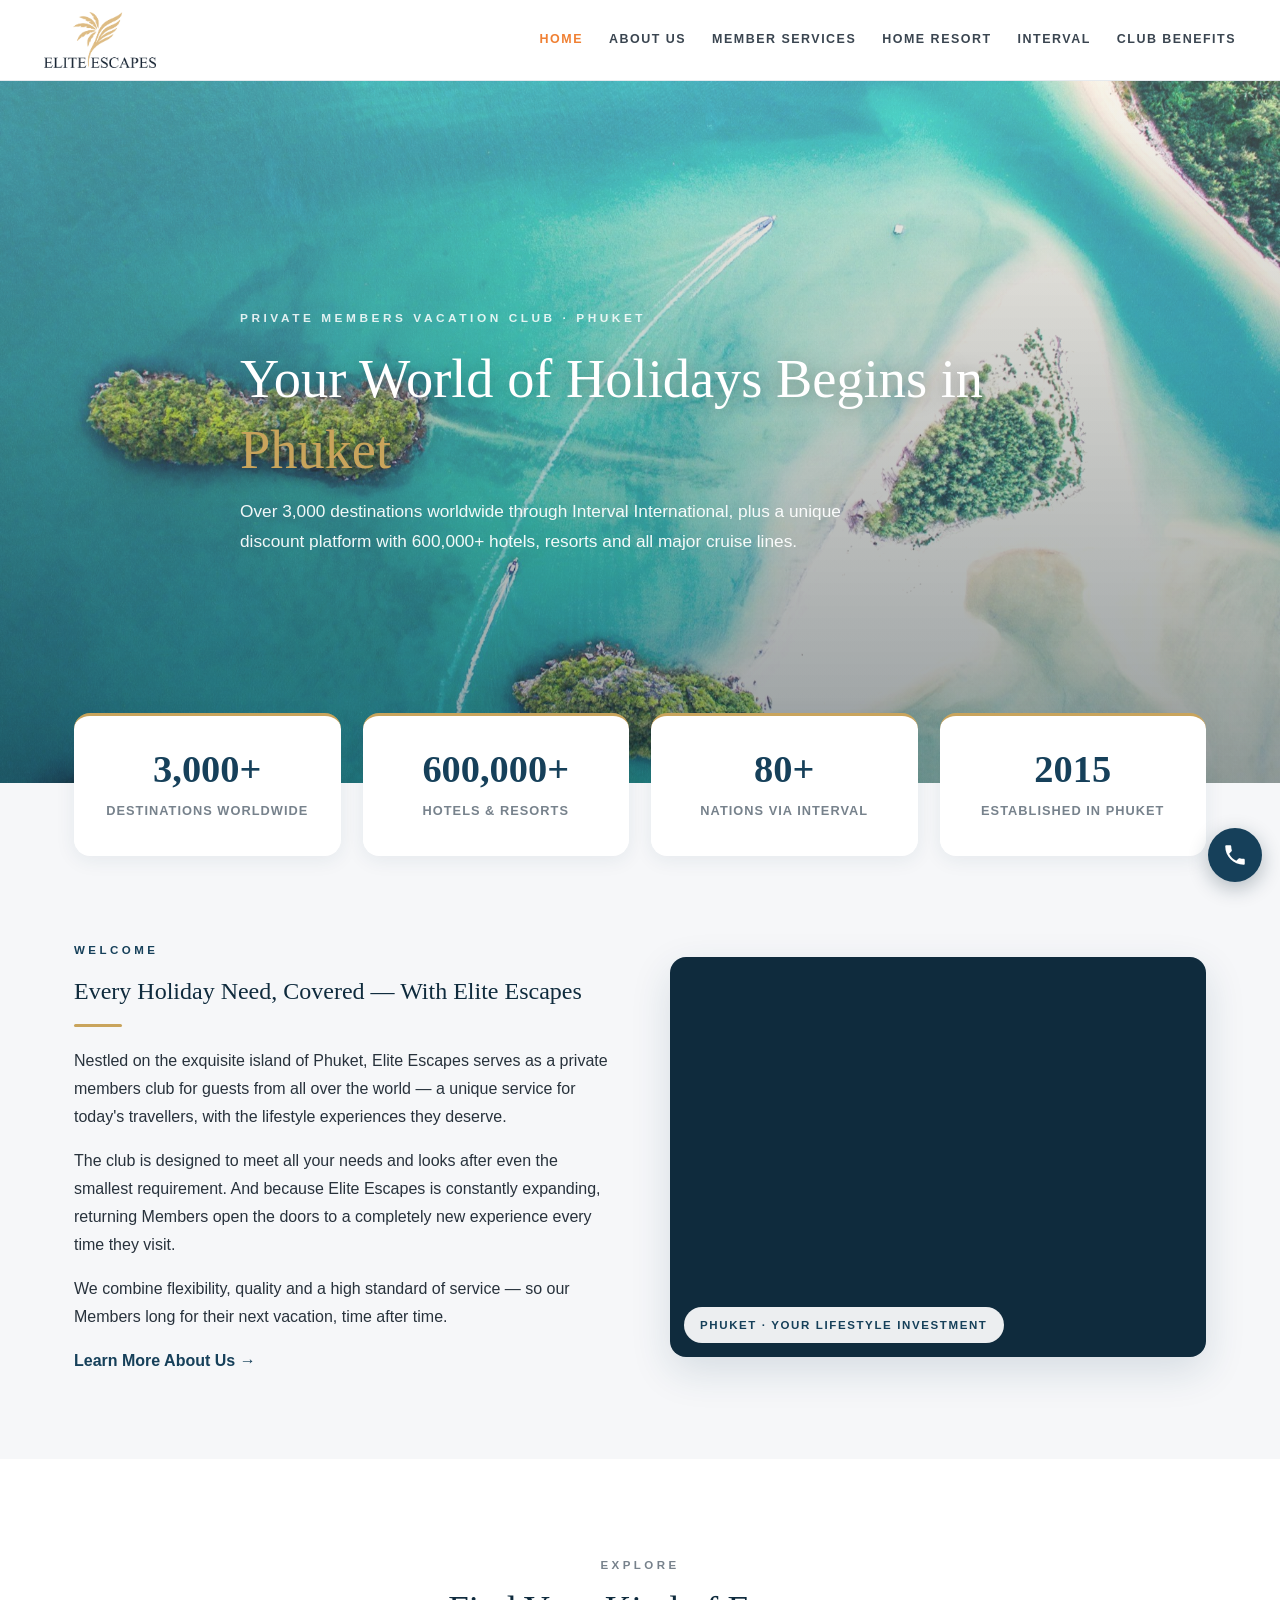
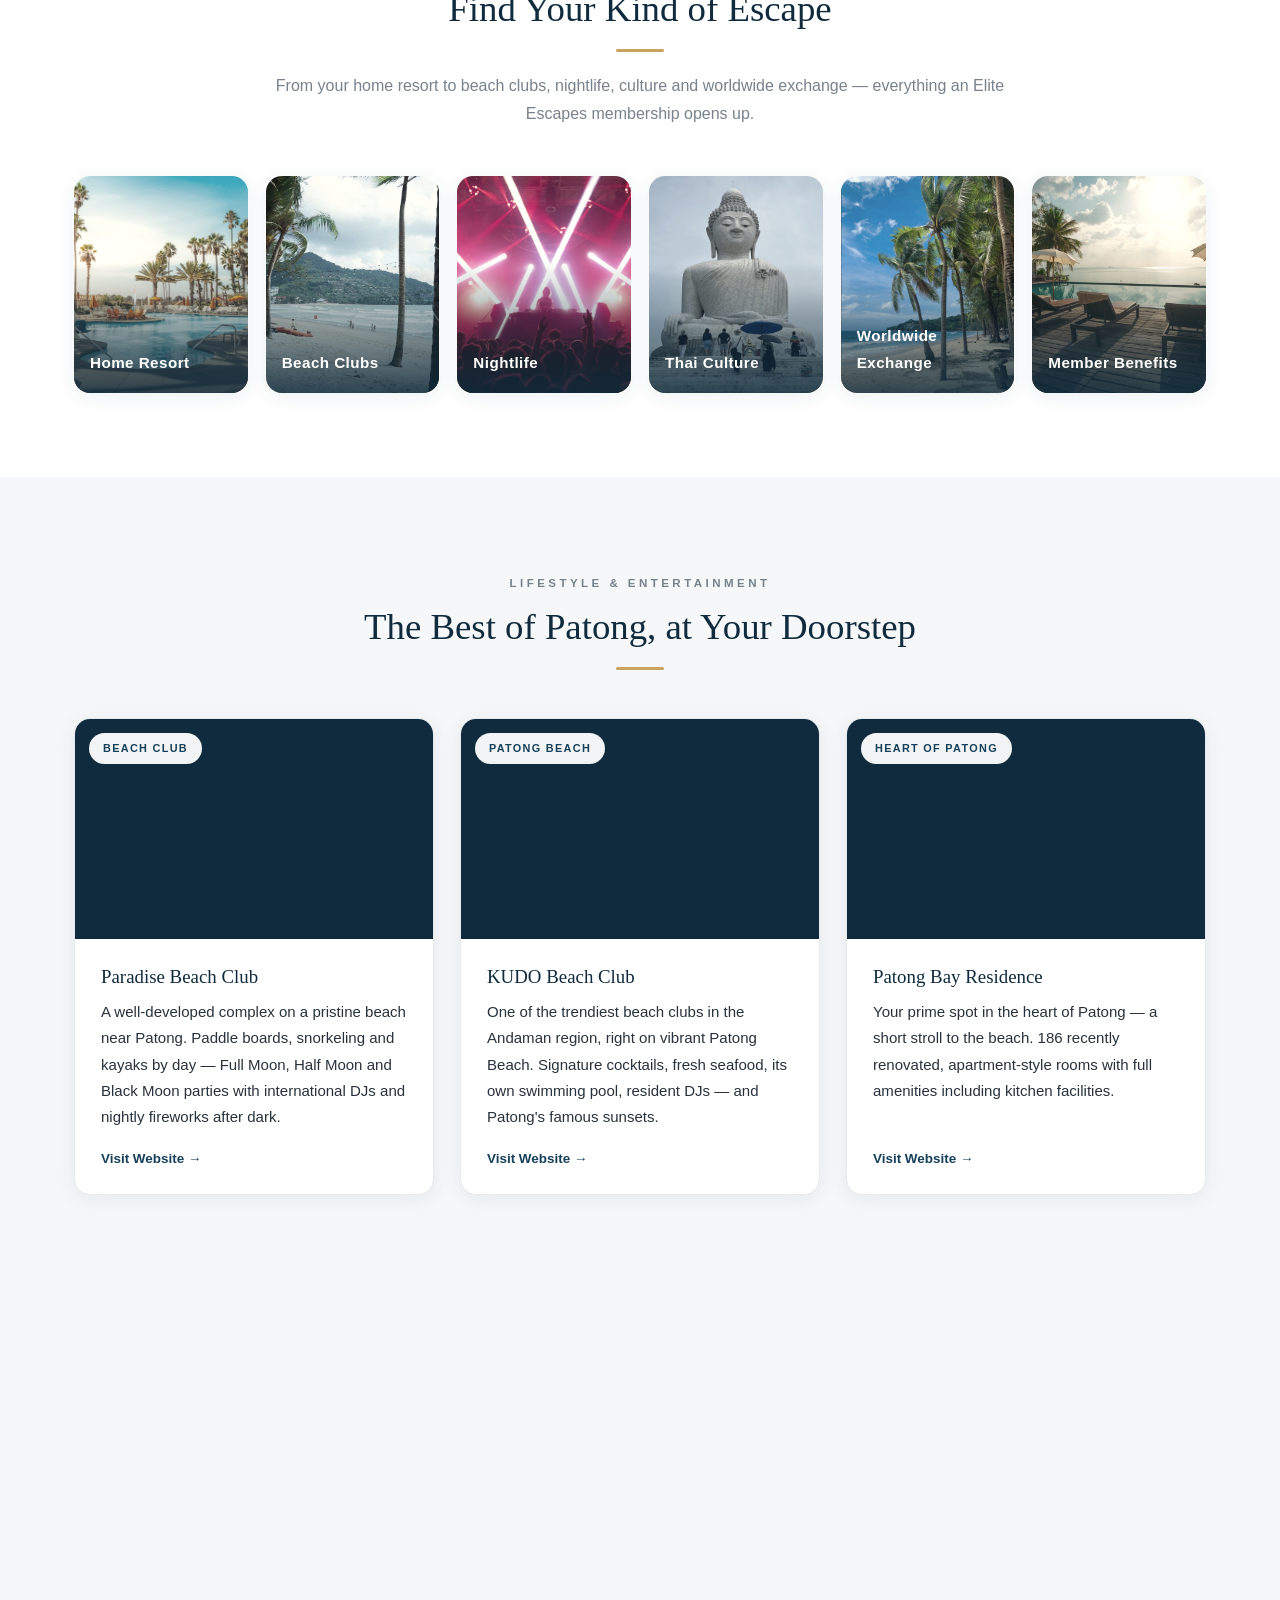
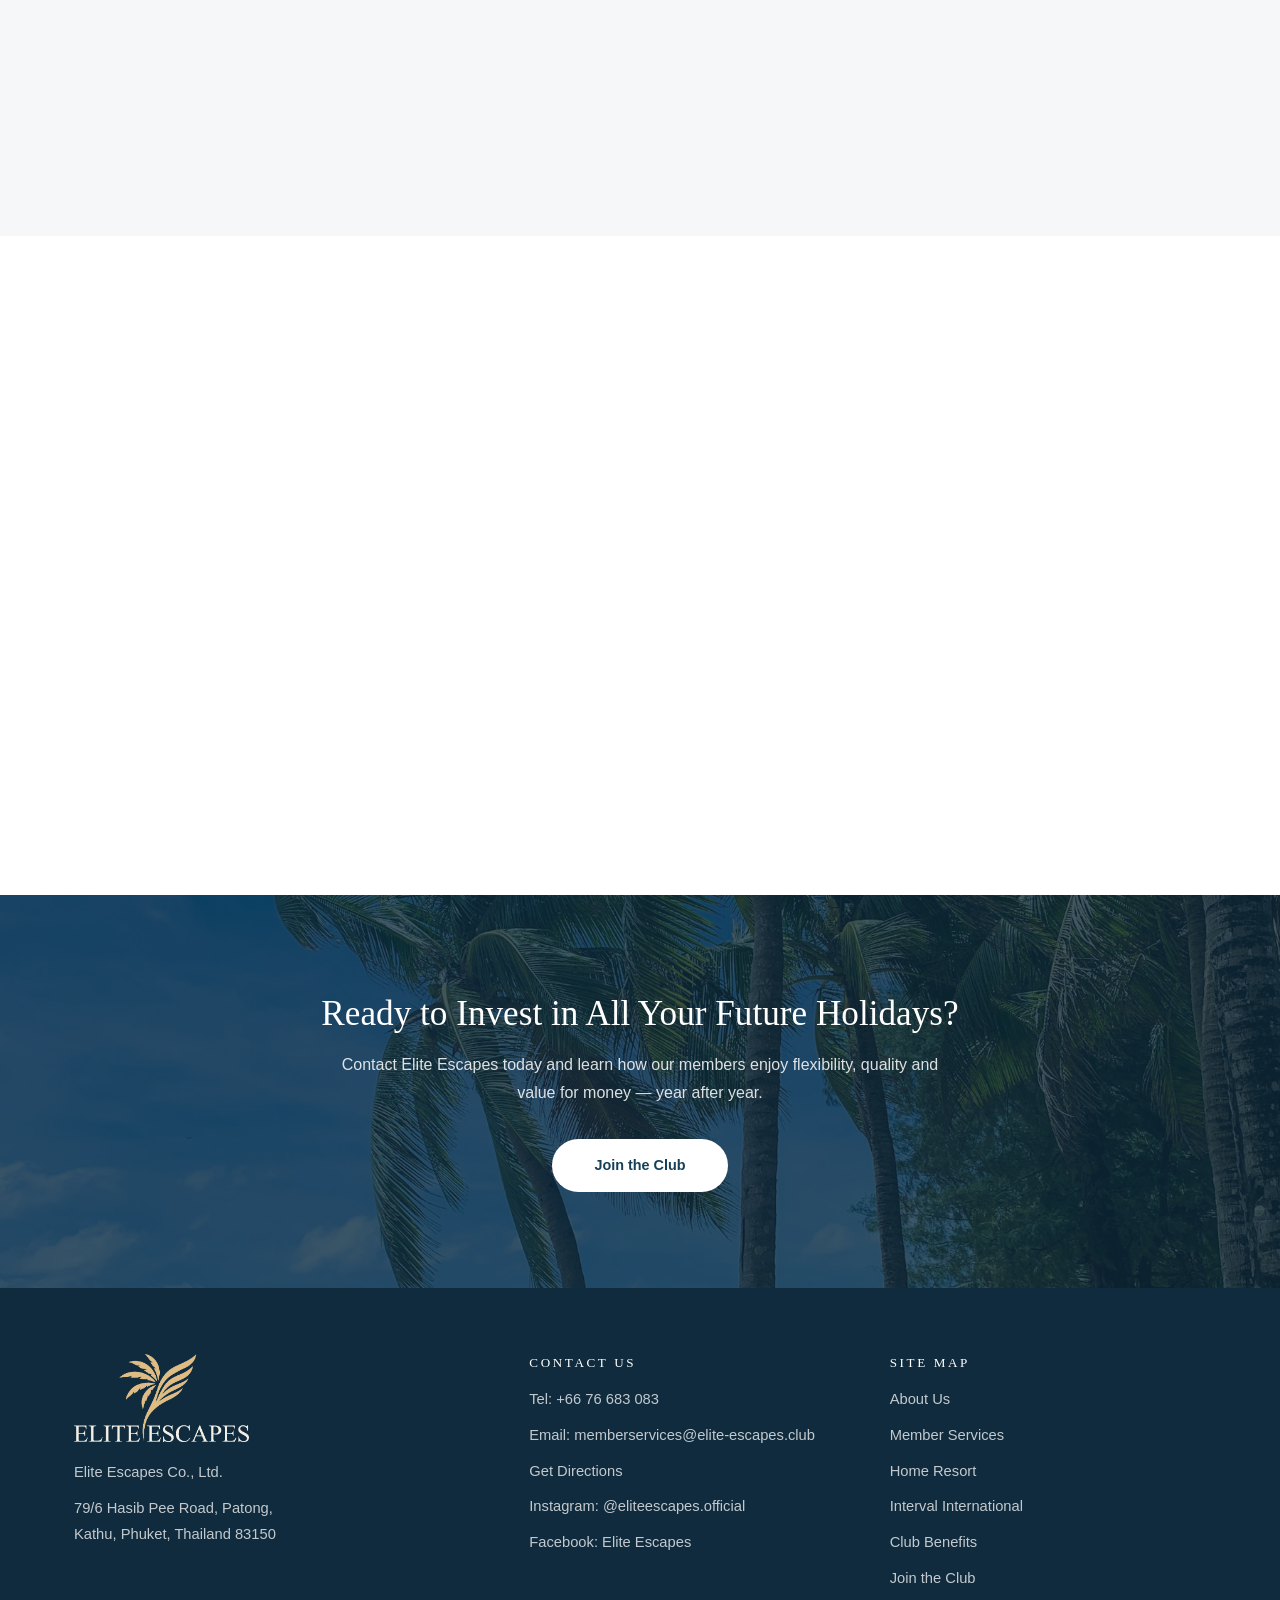
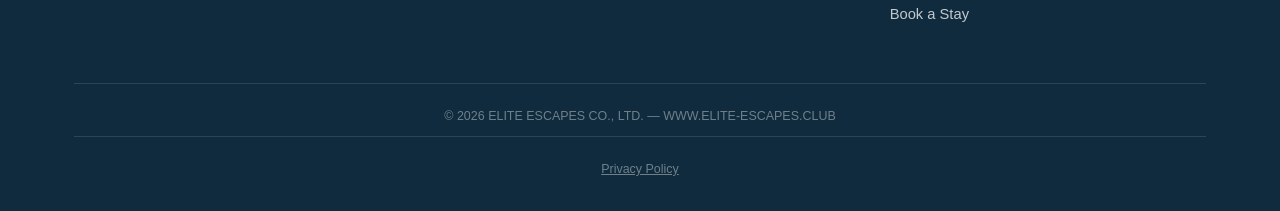
==== index.html @ f97de270 "Fix Get Directions map coordinate (was pointing to wrong location) Update the Google Maps link in ev" ====
<!DOCTYPE html>
<html lang="en">
<head>
<meta charset="UTF-8"><meta name="viewport" content="width=device-width,initial-scale=1.0">
<meta http-equiv="Content-Security-Policy" content="default-src 'self'; script-src 'self' 'unsafe-inline'; style-src 'self' 'unsafe-inline' https://fonts.googleapis.com; font-src 'self' https://fonts.gstatic.com; img-src 'self' data:; connect-src 'self' https://formspree.io; form-action 'self' https://formspree.io; base-uri 'self'; object-src 'none'">
<title>Elite Escapes — Private Members Vacation Club, Phuket</title>
<meta name="description" content="Elite Escapes is a private members vacation club in Phuket with access to 3,000+ resorts worldwide through Interval International.">
<!-- Open Graph / social share -->
<meta property="og:type" content="website">
<meta property="og:site_name" content="Elite Escapes">
<meta property="og:url" content="https://pete22b.github.io/elite-escapes/">
<meta property="og:title" content="Elite Escapes — Private Members Vacation Club, Phuket">
<meta property="og:description" content="Over 3,000 destinations worldwide through Interval International, plus 600,000+ hotels, resorts and all major cruise lines.">
<meta property="og:image" content="https://pete22b.github.io/elite-escapes/img/unsplash-1483683804023.jpg">
<meta name="twitter:card" content="summary_large_image">
<meta name="twitter:title" content="Elite Escapes — Private Members Vacation Club, Phuket">
<meta name="twitter:description" content="Over 3,000 destinations worldwide through Interval International, plus 600,000+ hotels, resorts and all major cruise lines.">
<meta name="twitter:image" content="https://pete22b.github.io/elite-escapes/img/unsplash-1483683804023.jpg">
<link rel="preconnect" href="https://fonts.googleapis.com"><link rel="preconnect" href="https://fonts.gstatic.com" crossorigin>
<link href="https://fonts.googleapis.com/css2?family=Marcellus&family=Nunito+Sans:wght@300;400;600;700&display=swap" rel="stylesheet">
<link rel="apple-touch-icon" href="img/logo-palm.png">
<link rel="icon" href="img/logo-palm.png" type="image/png">
<link rel="stylesheet" href="style.css?v=11">
</head>
<body>

<nav>
  <div class="nav-inner">
    <a class="logo" href="index.html"><img src="img/logo-full.png" alt="Elite Escapes"></a>
    <button class="nav-toggle" aria-label="Menu" onclick="document.querySelector('.nav-links').classList.toggle('open')">☰</button>
    <ul class="nav-links">
      <li><a href="index.html" class="active">Home</a></li>
      <li><a href="about.html">About Us</a></li>
      <li><a href="member-services.html">Member Services</a></li>
      <li><a href="home-resort.html">Home Resort</a></li>
      <li><a href="interval.html">Interval</a></li>
      <li><a href="benefits.html">Club Benefits</a></li>
    </ul>
  </div>
</nav>

<div class="hero">
  <div class="bg kb" id="hero-bg" style="background-image:url('img/unsplash-1483683804023.jpg')"></div>
  <div class="container">
    <p class="eyebrow">Private Members Vacation Club · Phuket</p>
    <h1 id="hero-title">Your World of Holidays Begins in <span style="color:var(--accent)">Phuket</span></h1>
    <p class="lead" id="hero-subtitle">Over 3,000 destinations worldwide through Interval International, plus a unique discount platform with 600,000+ hotels, resorts and all major cruise lines.</p>
  </div>
</div>

<div class="stats">
  <div><strong>3,000+</strong><span>Destinations Worldwide</span></div>
  <div><strong>600,000+</strong><span>Hotels &amp; Resorts</span></div>
  <div><strong>80+</strong><span>Nations via Interval</span></div>
  <div><strong>2015</strong><span>Established in Phuket</span></div>
</div>

<section>
  <div class="container two-col">
    <div class="prose reveal">
      <p class="eyebrow">Welcome</p>
      <h2 style="margin-bottom:0">Every Holiday Need, Covered — With Elite Escapes</h2>
      <div class="rule"></div>
      <p>Nestled on the exquisite island of Phuket, Elite Escapes serves as a private members club for guests from all over the world — a unique service for today's travellers, with the lifestyle experiences they deserve.</p>
      <p>The club is designed to meet all your needs and looks after even the smallest requirement. And because Elite Escapes is constantly expanding, returning Members open the doors to a completely new experience every time they visit.</p>
      <p>We combine flexibility, quality and a high standard of service — so our Members long for their next vacation, time after time.</p>
      <a class="more" href="about.html" style="color:var(--brand);font-weight:700">Learn More About Us →</a>
    </div>
    <div class="photo slides reveal">
      <div class="slide" style="background-image:url('img/unsplash-1551418843.jpg')"></div><div class="slide" style="background-image:url('img/unsplash-1575896225742.jpg')"></div><div class="slide" style="background-image:url('img/unsplash-1494774157365.jpg')"></div>
      <span class="cap">Phuket · Your Lifestyle Investment</span>
    </div>
  </div>
</section>

<section class="alt">
  <div class="container">
    <div class="section-head center reveal">
      <p class="eyebrow">Explore</p>
      <h2>Find Your Kind of Escape</h2>
      <div class="rule center"></div>
      <p>From your home resort to beach clubs, nightlife, culture and worldwide exchange — everything an Elite Escapes membership opens up.</p>
    </div>
    <div class="tiles">
      <a class="tile reveal" href="home-resort.html"><div class="bg" style="background-image:url('img/unsplash-1623718649591.jpg')"></div><span>Home Resort</span></a>
      <a class="tile reveal" href="index.html#lifestyle"><div class="bg" style="background-image:url('img/unsplash-1693494813069.jpg')"></div><span>Beach Clubs</span></a>
      <a class="tile reveal" href="index.html#lifestyle"><div class="bg" style="background-image:url('img/unsplash-1574155376612.jpg')"></div><span>Nightlife</span></a>
      <a class="tile reveal" href="index.html#lifestyle"><div class="bg" style="background-image:url('img/unsplash-1719376341355.jpg')"></div><span>Thai Culture</span></a>
      <a class="tile reveal" href="interval.html"><div class="bg" style="background-image:url('img/unsplash-1666088540676.jpg')"></div><span>Worldwide Exchange</span></a>
      <a class="tile reveal" href="benefits.html"><div class="bg" style="background-image:url('img/unsplash-1582719508461.jpg')"></div><span>Member Benefits</span></a>
    </div>
  </div>
</section>

<section id="lifestyle">
  <div class="container">
    <div class="section-head center reveal">
      <p class="eyebrow">Lifestyle &amp; Entertainment</p>
      <h2>The Best of Patong, at Your Doorstep</h2>
      <div class="rule center"></div>
    </div>
    <div class="grid">
      <div class="card reveal">
        <div class="card-photo slides"><div class="slide" style="background-image:url('img/paradise-overview-2.jpg')"></div><div class="slide" style="background-image:url('img/paradise-2.jpg')"></div><div class="slide" style="background-image:url('img/paradise-kayak1.jpg')"></div><span class="tag">Beach Club</span></div>
        <div class="card-body">
          <h3>Paradise Beach Club</h3>
          <p>A well-developed complex on a pristine beach near Patong. Paddle boards, snorkeling and kayaks by day — Full Moon, Half Moon and Black Moon parties with international DJs and nightly fireworks after dark.</p>
          <a class="more" href="https://theparadisebeachphuket.com/" target="_blank" rel="noopener">Visit Website →</a>
        </div>
      </div>
      <div class="card reveal">
        <div class="card-photo slides"><div class="slide" style="background-image:url('img/kudo-so-bc.jpg')"></div><div class="slide" style="background-image:url('img/kudo-main-lbs.jpg')"></div><div class="slide" style="background-image:url('img/kudo-main-picture-lbs.jpg')"></div><span class="tag">Patong Beach</span></div>
        <div class="card-body">
          <h3>KUDO Beach Club</h3>
          <p>One of the trendiest beach clubs in the Andaman region, right on vibrant Patong Beach. Signature cocktails, fresh seafood, its own swimming pool, resident DJs — and Patong's famous sunsets.</p>
          <a class="more" href="https://kudohotel.com/" target="_blank" rel="noopener">Visit Website →</a>
        </div>
      </div>
      <div class="card reveal">
        <div class="card-photo slides"><div class="slide" style="background-image:url('img/pbr-1.jpg')"></div><div class="slide" style="background-image:url('img/pbr-2.jpg')"></div><div class="slide" style="background-image:url('img/pbr-3.jpg')"></div><span class="tag">Heart of Patong</span></div>
        <div class="card-body">
          <h3>Patong Bay Residence</h3>
          <p>Your prime spot in the heart of Patong — a short stroll to the beach. 186 recently renovated, apartment-style rooms with full amenities including kitchen facilities.</p>
          <a class="more" href="https://patongbayresidence.com/" target="_blank" rel="noopener">Visit Website →</a>
        </div>
      </div>
      <div class="card reveal">
        <div class="card-photo slides"><div class="slide" style="background-image:url('img/illuzion-1.jpg')"></div><div class="slide" style="background-image:url('img/unsplash-1574155376612.jpg')"></div><div class="slide" style="background-image:url('img/unsplash-1545128485.jpg')"></div><span class="tag">Nightlife</span></div>
        <div class="card-body">
          <h3>Illuzion Phuket Club</h3>
          <p>A colossal 3-room structure holding 5,000+ people plus 300 VIP tables. 10 resident DJs with dancers and aerialist performers — the top entertainment nightclub in Thailand.</p>
          <a class="more" href="https://www.illuzionphuket.com/" target="_blank" rel="noopener">Visit Website →</a>
        </div>
      </div>
      <div class="card reveal">
        <div class="card-photo slides"><div class="slide" style="background-image:url('img/unsplash-1578736641330.jpg')"></div><div class="slide" style="background-image:url('img/unsplash-1470225620780.jpg')"></div><div class="slide" style="background-image:url('img/unsplash-1607712617949.jpg')"></div><span class="tag">Nightlife</span></div>
        <div class="card-body">
          <h3>Hollywood Phuket</h3>
          <p>A luxury nightclub combining live performance acts with in-demand DJs, international VIP hostesses and dancers. Seven days of pure fun, all shining under the stars.</p>
          <a class="more" href="https://www.hollywoodphuket.com/" target="_blank" rel="noopener">Visit Website →</a>
        </div>
      </div>
      <div class="card reveal">
        <div class="card-photo slides slides5"><div class="slide" style="background-image:url('img/unsplash-1719376341355.jpg')"></div><div class="slide" style="background-image:url('img/unsplash-1544015403.jpg')"></div><div class="slide" style="background-image:url('img/unsplash-1572867865682.jpg')"></div><div class="slide" style="background-image:url('img/unsplash-1628538060442.jpg')"></div><div class="slide" style="background-image:url('img/unsplash-1614130020598.jpg')"></div><span class="tag">Culture</span></div>
        <div class="card-body">
          <h3>Thai Culture &amp; Heritage</h3>
          <p>From Wat Chalong and the Big Buddha to ethical elephant moments at Hill Tribe Elephant, the charm of the Old Town Festival, the colours of Phuket Pride, and the famous Vegetarian Festival — Phuket's living culture, with our concierge's local Do's &amp; Don'ts to guide you.</p>
          <a class="more" href="https://www.facebook.com/hilltribeelephant/" target="_blank" rel="noopener">Hill Tribe Elephant Sanctuary →</a>
        </div>
      </div>
    </div>
  </div>
</section>

<section class="alt">
  <div class="container">
    <div class="section-head center reveal">
      <p class="eyebrow">Member Voices</p>
      <h2>What Our Members Say</h2>
      <div class="rule center"></div>
    </div>
    <div class="quotes">
      <div class="quote reveal">
        <p>Booking through Member Services is effortless — the team anticipated everything before we even asked. Patong Bay Hill truly feels like our home away from home.</p>
        <div class="who"><div class="avatar">JM</div><div><strong>James M.</strong><span>Member since 2017 · United Kingdom</span></div></div>
      </div>
      <div class="quote reveal">
        <p>We've exchanged through Interval to Spain and Japan, and used the discount platform for cruises. The flexibility is exactly why we joined — real value, year after year.</p>
        <div class="who"><div class="avatar">AS</div><div><strong>Anna &amp; Stefan</strong><span>Members since 2019 · Germany</span></div></div>
      </div>
      <div class="quote reveal">
        <p>The referral program is genuinely generous — our friends loved their complimentary stay and joined the club. The concierge discounts around Phuket are a great bonus.</p>
        <div class="who"><div class="avatar">PK</div><div><strong>Preeda K.</strong><span>Member since 2016 · Thailand</span></div></div>
      </div>
    </div>
  </div>
</section>

<div class="band" style="background-image:url('img/unsplash-1666088540676.jpg')">
  <h2>Ready to Invest in All Your Future Holidays?</h2>
  <p>Contact Elite Escapes today and learn how our members enjoy flexibility, quality and value for money — year after year.</p>
  <a href="join.html">Join the Club</a>
</div>

<footer id="contact">
  <div class="container">
    <div class="footer-grid">
      <div>
        <img src="img/logo-light.png" alt="Elite Escapes" class="footer-logo">
        <ul>
          <li>Elite Escapes Co., Ltd.</li>
          <li>79/6 Hasib Pee Road, Patong,<br>Kathu, Phuket, Thailand 83150</li>
        </ul>
      </div>
      <div>
        <h3>Contact Us</h3>
        <ul>
          <li>Tel: <a id="c-phone" href="tel:+6676683083">+66 76 683 083</a></li>
          <li>Email: <a id="c-email" href="mailto:memberservices@elite-escapes.club">memberservices@elite-escapes.club</a></li>
          <li><a href="https://www.google.com/maps?q=7.877686,98.298915" target="_blank" rel="noopener">Get Directions</a></li>
          <li>Instagram: <a href="https://www.instagram.com/eliteescapes.official" target="_blank" rel="noopener">@eliteescapes.official</a></li>
          <li>Facebook: <a href="https://www.facebook.com/profile.php?id=61590205692495" target="_blank" rel="noopener">Elite Escapes</a></li>
        </ul>
      </div>
      <div>
        <h3>Site Map</h3>
        <ul>
          <li><a href="about.html">About Us</a></li>
          <li><a href="member-services.html">Member Services</a></li>
          <li><a href="home-resort.html">Home Resort</a></li>
          <li><a href="interval.html">Interval International</a></li>
          <li><a href="benefits.html">Club Benefits</a></li>
          <li><a href="join.html">Join the Club</a></li>
          <li><a href="booking.html">Book a Stay</a></li>
        </ul>
      </div>
    </div>
    <p class="copyright">© 2026 ELITE ESCAPES CO., LTD. — WWW.ELITE-ESCAPES.CLUB</p>
    <p class="copyright" style="margin-top:8px"><a href="privacy.html" style="color:inherit;text-decoration:underline">Privacy Policy</a></p>
  </div>
</footer>

<script>
const io = new IntersectionObserver(es => es.forEach(e => { if (e.isIntersecting) { e.target.classList.add('in'); io.unobserve(e.target); } }), { threshold: .1 });
document.querySelectorAll('.reveal').forEach(el => io.observe(el));
</script>


<div class="float-contact">
  <a class="fc-btn fc-tel" id="c-tel" href="tel:+6676683083" aria-label="Call us">
    <svg viewBox="0 0 24 24"><path d="M6.62 10.79c1.44 2.83 3.76 5.14 6.59 6.59l2.2-2.2c.27-.27.67-.36 1.02-.24 1.12.37 2.33.57 3.57.57.55 0 1 .45 1 1V20c0 .55-.45 1-1 1-9.39 0-17-7.61-17-17 0-.55.45-1 1-1h3.5c.55 0 1 .45 1 1 0 1.25.2 2.45.57 3.57.11.35.03.74-.25 1.02l-2.2 2.2z"/></svg>
  </a>
</div>

<!-- Home content loader: pulls editable values from _data/home.json (Decap CMS).
     Falls back silently to the hardcoded HTML above if the file is missing/unreadable. -->
<script>
(function(){
  fetch('_data/home.json', {cache:'no-store'})
    .then(function(r){ if(!r.ok) throw new Error('no json'); return r.json(); })
    .then(function(d){
      if(!d) return;
      var $ = function(id){ return document.getElementById(id); };
      var esc = function(s){ return String(s).replace(/&/g,'&amp;').replace(/</g,'&lt;').replace(/>/g,'&gt;'); };
      var digits = function(s){ return String(s).replace(/[^0-9]/g,''); };
      if(d.hero_image){ var bg=$('hero-bg'); if(bg){ var hi=String(d.hero_image).replace(/^\/+/,''); bg.style.backgroundImage = "url('" + encodeURI(hi) + "')"; } }
      if(d.hero_title){ var t=$('hero-title'); if(t) t.innerHTML = esc(d.hero_title).replace(/Phuket/g, '<span style="color:var(--accent)">Phuket</span>'); }
      if(d.hero_subtitle){ var s=$('hero-subtitle'); if(s) s.textContent = d.hero_subtitle; }
      if(d.phone){ var p=$('c-phone'); if(p){ p.textContent = d.phone; p.href = 'tel:+' + digits(d.phone); } var ct=$('c-tel'); if(ct) ct.href = 'tel:+' + digits(d.phone); }
      if(d.email){ var e=$('c-email'); if(e){ e.textContent = d.email; e.href = 'mailto:' + d.email; } }
    })
    .catch(function(){ /* keep hardcoded HTML fallback — page never goes blank */ });
})();
</script>
</body>
</html>
---- style.css ----
/* ============ ELITE ESCAPES v3 — Plus-style corporate ============ */
:root{
  --brand:#16405A;        /* deep ocean navy — brand primary */
  --brand-2:#0F2B3D;
  --accent:#C9A45C;       /* gold, used sparingly */
  --cta:#F08033;          /* PBH orange — Book Now */
  --cta-2:#D96C1F;
  --bg:#F6F7F9;           /* light corporate grey */
  --card:#FFFFFF;
  --text:#28323C;
  --muted:#77828C;
  --line:#E6EAEE;
  --r:16px;
  --shadow:0 4px 20px rgba(22,64,90,.08);
  --shadow-lg:0 14px 40px rgba(22,64,90,.14);
}
*{margin:0;padding:0;box-sizing:border-box}
html{scroll-behavior:smooth}
@media (prefers-reduced-motion:reduce){html{scroll-behavior:auto}*{animation:none!important;transition:none!important}}
body{font-family:'Nunito Sans',sans-serif;background:var(--bg);color:var(--text);line-height:1.75;font-weight:400;font-size:1rem}
h1,h2,h3,h4{font-family:'Marcellus',serif;font-weight:400;color:var(--brand-2);line-height:1.3}
img{max-width:100%;display:block}
a{color:inherit;text-decoration:none}
.container{max-width:1180px;margin:0 auto;padding:0 24px}
a:focus-visible,button:focus-visible,input:focus-visible,textarea:focus-visible,select:focus-visible,summary:focus-visible{outline:2px solid var(--brand);outline-offset:2px}
.rule{width:48px;height:3px;background:var(--accent);border-radius:2px;margin:16px 0 20px}
.rule.center{margin-left:auto;margin-right:auto}

/* ---- NAV (PBH-style: uppercase + dropdowns + orange CTA) ---- */
nav{position:sticky;top:0;z-index:100;background:rgba(255,255,255,.97);backdrop-filter:blur(10px);border-bottom:1px solid var(--line)}
.nav-inner{display:flex;align-items:center;justify-content:space-between;max-width:1240px;margin:0 auto;padding:12px 24px;gap:18px}
.logo{display:flex;align-items:center}
.logo img{height:56px;width:auto;max-width:none;display:block}
/* full logo (cream text) on dark backgrounds */
.footer-logo{width:auto;height:88px;margin-bottom:18px}
.hero-logo{width:auto;height:128px;margin-bottom:22px;filter:drop-shadow(0 2px 14px rgba(0,0,0,.28))}
.nav-links{display:flex;gap:26px;list-style:none;align-items:center}
.nav-links li{position:relative}
.nav-links a{color:#3A4550;font-size:.78rem;font-weight:600;letter-spacing:.12em;text-transform:uppercase;transition:color .2s;padding:8px 0;display:inline-block}
.nav-links a:hover,.nav-links a.active{color:var(--cta)}
.nav-links a.active{box-shadow:none}
.chev{font-size:.6rem;margin-left:3px;color:var(--muted)}
.has-sub .sub{display:none;position:absolute;top:100%;left:-8px;background:#fff;box-shadow:var(--shadow-lg);border-radius:12px;padding:10px 0;min-width:230px;list-style:none;z-index:60;border:1px solid var(--line)}
.has-sub:hover .sub,.has-sub:focus-within .sub{display:block}
.sub li{width:100%}
.sub a{display:block;padding:10px 20px;text-transform:none;letter-spacing:.02em;font-size:.9rem;font-weight:600;color:var(--text)}
.sub a:hover{background:var(--bg);color:var(--cta)}
.nav-links a.join-btn{background:var(--cta);color:#fff;padding:13px 30px;border-radius:999px;font-weight:700;letter-spacing:.14em;transition:background .25s}
.nav-links a.join-btn:hover,.nav-links a.join-btn.active{background:var(--cta-2);color:#fff}
.nav-links a.tel{color:var(--brand);font-weight:700;border:1.5px solid var(--brand);border-radius:999px;padding:8px 18px}
.nav-links a.tel:hover{background:var(--brand);color:#fff}
.nav-toggle{display:none;background:none;border:0;color:var(--brand-2);font-size:1.7rem;cursor:pointer}

/* ---- HERO ---- */
.hero{position:relative;color:#fff;min-height:60vh;display:flex;align-items:center;background-size:cover;background-position:center;isolation:isolate}
.hero::before{content:"";position:absolute;inset:0;background:linear-gradient(180deg,rgba(15,43,61,.30),rgba(15,43,61,.62));z-index:-1}
.hero>.bg{position:absolute;inset:0;background-size:cover;background-position:center;z-index:-2;filter:saturate(.9) contrast(1.03) brightness(1.02) sepia(.06)}
.hero>.bg.kb{animation:kenburns 28s ease-in-out infinite alternate;transform-origin:58% 45%;will-change:transform}
@keyframes kenburns{0%{transform:scale(1.05)}100%{transform:scale(1.18) translate(-2%,-1.2%)}}
@media (prefers-reduced-motion:reduce){.hero>.bg.kb{animation:none}}
.hero.short{min-height:42vh}
.hero:not(.short){min-height:78vh}
.hero .container{padding-top:80px;padding-bottom:80px}
.hero .eyebrow{color:#fff;opacity:.85;letter-spacing:.3em;text-transform:uppercase;font-size:.74rem;margin-bottom:16px;font-weight:700}
.hero h1{color:#fff;font-size:clamp(2rem,4.6vw,3.4rem);max-width:800px;margin-bottom:10px;text-shadow:0 2px 20px rgba(0,0,0,.3)}
.hero p.lead{max-width:620px;color:rgba(255,255,255,.94);font-size:1.08rem}
.hero .cta{display:inline-block;margin-top:30px;background:#fff;color:var(--brand);padding:14px 40px;font-weight:700;font-size:.9rem;border-radius:999px;transition:all .25s;box-shadow:var(--shadow)}
.hero .cta:hover{background:var(--brand);color:#fff;transform:translateY(-2px)}
.hero .cta.ghost{background:transparent;border:1.5px solid rgba(255,255,255,.75);color:#fff;box-shadow:none;margin-left:12px}
.hero .cta.ghost:hover{background:rgba(255,255,255,.15);border-color:#fff}


/* ---- SECTIONS ---- */
section{padding:84px 0}
.eyebrow{color:var(--brand);letter-spacing:.3em;text-transform:uppercase;font-size:.72rem;margin-bottom:10px;font-weight:700}
.section-head{max-width:740px;margin-bottom:48px}
.section-head.center{margin-left:auto;margin-right:auto;text-align:center}
.section-head h2{font-size:clamp(1.6rem,3vw,2.3rem)}
.section-head p{color:var(--muted);margin-top:12px}
.alt{background:var(--card)}
.two-col{display:grid;grid-template-columns:1fr 1fr;gap:60px;align-items:center}
.prose p{margin-bottom:16px}

/* ---- STAT STRIP (Plus-style big numbers) ---- */
.stats{display:grid;grid-template-columns:repeat(auto-fit,minmax(220px,1fr));gap:22px;margin-top:-70px;position:relative;z-index:10;max-width:1180px;margin-left:auto;margin-right:auto;padding:0 24px}
.stats div{background:#fff;border-radius:var(--r);box-shadow:var(--shadow);text-align:center;padding:32px 18px;border-top:3px solid var(--accent)}
.stats strong{display:block;font-family:'Marcellus',serif;font-size:2.4rem;color:var(--brand);line-height:1.1;margin-bottom:6px}
.stats span{font-size:.8rem;font-weight:600;letter-spacing:.08em;text-transform:uppercase;color:var(--muted)}

/* ---- PHOTO ---- */
.photo{position:relative;min-height:400px;overflow:hidden;border-radius:var(--r);box-shadow:var(--shadow-lg)}
.photo .bg{position:absolute;inset:0;background-size:cover;background-position:center;transition:transform .7s ease}
.photo:hover .bg{transform:scale(1.04)}
.photo .cap{position:absolute;bottom:14px;left:14px;background:rgba(255,255,255,.92);color:var(--brand);font-size:.72rem;font-weight:700;letter-spacing:.14em;padding:8px 16px;text-transform:uppercase;z-index:1;border-radius:999px}
.photo.framed{border:0;outline:0;margin:0}

/* ---- CARD GRID ---- */
.grid{display:grid;grid-template-columns:repeat(auto-fit,minmax(310px,1fr));gap:26px}
.card{background:var(--card);border-radius:var(--r);box-shadow:var(--shadow);display:flex;flex-direction:column;transition:transform .3s,box-shadow .3s;overflow:hidden;border:1px solid var(--line)}
.card:hover{transform:translateY(-5px);box-shadow:var(--shadow-lg)}
.card-photo{height:220px;position:relative;overflow:hidden}
.card-photo .bg{position:absolute;inset:0;background-size:cover;background-position:center;transition:transform .7s ease}
.card:hover .card-photo .bg{transform:scale(1.06)}
.card-photo .tag{position:absolute;top:14px;left:14px;background:rgba(255,255,255,.94);color:var(--brand);font-size:.68rem;font-weight:700;letter-spacing:.12em;padding:6px 14px;text-transform:uppercase;z-index:1;border-radius:999px}
.card-body{padding:26px 26px 24px;flex:1;display:flex;flex-direction:column}
.card h3{font-size:1.18rem;margin-bottom:10px}
.card p{font-size:.94rem;color:var(--text)}
.card .more{display:inline-block;margin-top:auto;padding-top:16px;color:var(--brand);font-weight:700;font-size:.84rem}
.card .more:hover{color:var(--accent)}

/* ---- CATEGORY TILES (Plus finder-style) ---- */
.tiles{display:grid;grid-template-columns:repeat(auto-fit,minmax(170px,1fr));gap:18px}
.tile{position:relative;border-radius:var(--r);overflow:hidden;aspect-ratio:4/5;display:flex;align-items:flex-end;box-shadow:var(--shadow);transition:transform .3s,box-shadow .3s}
.tile:hover{transform:translateY(-5px);box-shadow:var(--shadow-lg)}
.tile .bg{position:absolute;inset:0;background-size:cover;background-position:center;transition:transform .7s}
.tile:hover .bg{transform:scale(1.07)}
.tile::after{content:"";position:absolute;inset:0;background:linear-gradient(180deg,transparent 40%,rgba(15,43,61,.85))}
.tile span{position:relative;z-index:1;color:#fff;font-weight:700;font-size:.95rem;padding:16px;letter-spacing:.03em}

/* ---- TESTIMONIALS ---- */
.quotes{display:grid;grid-template-columns:repeat(auto-fit,minmax(300px,1fr));gap:26px}
.quote{background:var(--card);border-radius:var(--r);box-shadow:var(--shadow);padding:32px 30px;border:1px solid var(--line);position:relative}
.quote::before{content:"“";font-family:'Marcellus',serif;font-size:3.4rem;color:var(--accent);line-height:1;display:block;margin-bottom:8px}
.quote p{font-size:.96rem;margin-bottom:18px}
.quote .who{display:flex;align-items:center;gap:12px}
.quote .avatar{width:44px;height:44px;border-radius:50%;background:var(--brand);color:#fff;display:flex;align-items:center;justify-content:center;font-weight:700;font-size:1rem}
.quote .who strong{display:block;color:var(--brand-2);font-size:.92rem}
.quote .who span{color:var(--muted);font-size:.8rem}

/* ---- FEATURE LIST ---- */
.feature-list{list-style:none}
.feature-list li{padding:14px 0 14px 34px;position:relative;border-bottom:1px solid var(--line)}
.feature-list li::before{content:"✓";position:absolute;left:4px;color:var(--brand);font-weight:700;top:14px}
.feature-list strong{color:var(--brand-2);font-weight:700}

/* ---- VALUES ---- */
.values{display:grid;grid-template-columns:repeat(auto-fit,minmax(270px,1fr));gap:26px}
.value{background:var(--card);border-radius:var(--r);border:1px solid var(--line);border-top:3px solid var(--accent);padding:36px 30px;box-shadow:var(--shadow);transition:transform .3s}
.value:hover{transform:translateY(-4px)}
.value h3{margin-bottom:12px;font-size:1.14rem}
.value .num{color:var(--accent);font-weight:700;font-size:.78rem;letter-spacing:.26em;display:block;margin-bottom:12px}

/* ---- CTA BAND ---- */
.band{position:relative;color:#fff;text-align:center;padding:96px 24px;background-size:cover;background-position:center;isolation:isolate}
.band::before{content:"";position:absolute;inset:0;background:rgba(15,43,61,.78);z-index:-1}
.band h2{color:#fff;font-size:clamp(1.5rem,3vw,2.2rem);margin-bottom:14px}
.band p{color:rgba(255,255,255,.85);max-width:620px;margin:0 auto 32px}
.band a{display:inline-block;background:#fff;color:var(--brand);padding:14px 42px;font-weight:700;font-size:.9rem;border-radius:999px;transition:all .25s}
.band a:hover{background:var(--accent);color:var(--brand-2);transform:translateY(-2px)}

/* ---- PRIMARY BUTTON (reusable pill) ---- */
.btn{display:inline-block;background:var(--cta);color:#fff;border-radius:999px;padding:14px 32px;font-weight:700;font-size:.9rem;letter-spacing:.02em;margin-top:10px;transition:background .25s,transform .2s}
.btn:hover{background:var(--cta-2);color:#fff;transform:translateY(-2px)}

/* ---- FORM ---- */
.form-box{background:var(--card);padding:44px;box-shadow:var(--shadow);max-width:700px;border-radius:var(--r);border:1px solid var(--line)}
.form-box label{display:block;font-size:.72rem;color:var(--muted);letter-spacing:.1em;margin-bottom:6px;text-transform:uppercase;font-weight:700}
.form-box input,.form-box textarea,.form-box select{width:100%;padding:13px 14px;border:1px solid var(--line);border-radius:10px;background:#FAFBFC;font-family:'Nunito Sans';font-size:.96rem;margin-bottom:22px;transition:border-color .2s}
.form-box input:focus,.form-box textarea:focus{border-color:var(--brand)}
.form-box textarea{min-height:130px;resize:vertical}
.form-box button{background:var(--brand);color:#fff;border:0;border-radius:999px;padding:15px 44px;font-family:'Nunito Sans';font-weight:700;font-size:.88rem;cursor:pointer;transition:background .25s}
.form-box button:hover{background:var(--brand-2)}
.form-note{font-size:.84rem;color:var(--muted);margin-top:-8px;margin-bottom:22px}

/* ---- FAQ ---- */
details{background:var(--card);margin-bottom:12px;box-shadow:var(--shadow);border-radius:12px;border:1px solid var(--line)}
details summary{cursor:pointer;padding:20px 24px;font-weight:700;color:var(--brand-2);font-size:1rem;list-style:none;position:relative;font-family:'Nunito Sans'}
details summary::-webkit-details-marker{display:none}
details summary::after{content:"+";position:absolute;right:24px;color:var(--brand);font-size:1.4rem;line-height:1}
details[open] summary::after{content:"–"}
details .faq-body{padding:0 24px 22px;color:var(--text);font-size:.95rem}

/* ---- FOOTER ---- */
footer{background:var(--brand-2);color:rgba(255,255,255,.75);padding:66px 0 30px}
.footer-grid{display:grid;grid-template-columns:1.3fr 1fr 1fr;gap:44px;margin-bottom:46px}
footer h3{color:#fff;font-size:.82rem;margin-bottom:16px;letter-spacing:.2em;text-transform:uppercase}
footer .logo{display:block;margin-bottom:14px;font-size:1.35rem;color:#fff}
footer ul{list-style:none}
footer li{margin-bottom:10px;font-size:.92rem}
footer a{transition:color .2s}
footer a:hover{color:var(--accent)}
.copyright{border-top:1px solid rgba(255,255,255,.12);padding-top:22px;font-size:.78rem;text-align:center;color:rgba(255,255,255,.4)}

/* ---- REVEAL ---- */
.reveal{opacity:0;transform:translateY(24px);transition:opacity .7s ease,transform .7s ease}
.reveal.in{opacity:1;transform:none}

/* ---- RESPONSIVE ---- */
@media(max-width:960px){
  .nav-links{display:none;position:absolute;top:100%;left:0;right:0;background:#fff;flex-direction:column;gap:0;padding:10px 24px 20px;align-items:flex-start;border-bottom:1px solid var(--line);box-shadow:var(--shadow)}
  .nav-links.open{display:flex}
  .nav-links li{padding:9px 0;width:100%}
  .has-sub .sub{display:block;position:static;box-shadow:none;border:0;padding:4px 0 0 16px;min-width:0}
  .nav-toggle{display:block}
  .two-col,.footer-grid{grid-template-columns:1fr}
  .hero{min-height:52vh}
  section{padding:56px 0}
  .form-box{padding:30px 22px}
  .photo{min-height:300px}
  .stats{margin-top:-36px}
  .hero .cta.ghost{margin-left:0;margin-top:10px}
  .logo img{height:46px}
  .hero-logo{height:88px}
  .footer-logo{height:72px}
}

/* ---- CARD SLIDESHOW (3 ภาพหมุนสลับ) ---- */
.card-photo.slides{background:var(--brand-2)}
.card-photo .slide{position:absolute;inset:0;background-size:cover;background-position:center;opacity:0;animation:slidefade 18s infinite}
.card-photo .slide:nth-child(1){animation-delay:0s}
.card-photo .slide:nth-child(2){animation-delay:6s}
.card-photo .slide:nth-child(3){animation-delay:12s}
@keyframes slidefade{0%{opacity:0}4%{opacity:1}33%{opacity:1}40%{opacity:0}100%{opacity:0}}
@media (prefers-reduced-motion:reduce){.card-photo .slide:first-child{opacity:1}}

/* slideshow ใน .photo (หน้า About) */
.photo.slides{background:var(--brand-2)}
.photo .slide{position:absolute;inset:0;background-size:cover;background-position:center;opacity:0;animation:slidefade 18s infinite}
.photo .slide:nth-child(1){animation-delay:0s}
.photo .slide:nth-child(2){animation-delay:6s}
.photo .slide:nth-child(3){animation-delay:12s}
@media (prefers-reduced-motion:reduce){.photo .slide:first-child{opacity:1}}

/* สไลด์ 5 ภาพ (การ์ด Culture) */
.slides5 .slide{animation:slidefade5 30s infinite}
.slides5 .slide:nth-child(1){animation-delay:0s}
.slides5 .slide:nth-child(2){animation-delay:6s}
.slides5 .slide:nth-child(3){animation-delay:12s}
.slides5 .slide:nth-child(4){animation-delay:18s}
.slides5 .slide:nth-child(5){animation-delay:24s}
@keyframes slidefade5{0%{opacity:0}3%{opacity:1}20%{opacity:1}26%{opacity:0}100%{opacity:0}}

/* ---- HERO 3 ภาพต่อกัน (About) ---- */
.hero.triptych{background:var(--brand-2)}
.hero .tri{position:absolute;inset:0;display:grid;grid-template-columns:1fr 1fr 1fr;z-index:-2}
.hero .tri .panel{position:relative;background-size:cover;background-position:center}
.hero .tri .panel+.panel{border-left:3px solid rgba(255,255,255,.55)}
.hero .tri .panel-tag{position:absolute;bottom:14px;left:50%;transform:translateX(-50%);background:rgba(255,255,255,.9);color:var(--brand);font-size:.66rem;font-weight:700;letter-spacing:.14em;text-transform:uppercase;padding:6px 14px;border-radius:999px;white-space:nowrap}
@media (max-width:760px){
  .hero .tri{grid-template-columns:1fr}
  .hero .tri .panel:nth-child(n+2){display:none}
}
.hero.triptych::before{background:linear-gradient(180deg,rgba(15,43,61,.22),rgba(15,43,61,.48))}

/* ---- SHOWCASE 3 ช่อง (About) ---- */
.show3-wrap{margin-top:-60px;position:relative;z-index:2}
.show3{display:grid;grid-template-columns:repeat(3,1fr);gap:18px}
.show3-item{position:relative;display:block;height:300px;border-radius:var(--r);overflow:hidden;box-shadow:var(--shadow-lg);isolation:isolate}
.show3-item .bg{position:absolute;inset:0;background-size:cover;background-position:center;transition:transform .6s ease}
.show3-item::after{content:"";position:absolute;inset:0;background:linear-gradient(180deg,rgba(15,43,61,0) 45%,rgba(15,43,61,.78));z-index:1}
.show3-item:hover .bg{transform:scale(1.06)}
.show3-cap{position:absolute;left:20px;right:20px;bottom:16px;z-index:2;color:#fff}
.show3-cap strong{display:block;font-family:'Marcellus',serif;font-size:1.25rem;letter-spacing:.02em}
.show3-cap span{font-size:.85rem;opacity:.85}
@media (max-width:760px){.show3{grid-template-columns:1fr}.show3-item{height:220px}.show3-wrap{margin-top:-30px}}


/* ---- SALES POLISH: โทนภาพอุ่นกลืนกันทั้งเว็บ ---- */
.bg,.slide,.panel{filter:saturate(.8) contrast(.9) brightness(1.06) sepia(.16)}
.hero::before{background:linear-gradient(180deg,rgba(233,226,214,.20),rgba(31,48,62,.46)),linear-gradient(0deg,rgba(201,164,92,.08),rgba(201,164,92,.08))}

/* ---- ปุ่มติดต่อด่วนลอย (WhatsApp + โทร) ---- */
.float-contact{position:fixed;right:18px;bottom:18px;display:flex;flex-direction:column;gap:12px;z-index:96}
.fc-btn{width:54px;height:54px;border-radius:50%;display:flex;align-items:center;justify-content:center;box-shadow:0 6px 20px rgba(15,43,61,.3);transition:transform .2s}
.fc-btn:hover{transform:scale(1.08)}
.fc-btn svg{width:26px;height:26px;fill:#fff}
.fc-wa{background:#25D366}
.fc-tel{background:var(--brand)}

/* ---- COMPACT BOOKING FORM ---- */
.form-box.compact{padding:32px}
.form-grid{display:grid;grid-template-columns:1fr 1fr;gap:0 16px}
.form-box.compact input,.form-box.compact select{margin-bottom:16px}
.form-box.compact textarea{min-height:70px;margin-bottom:16px}
.member-toggle{display:flex;align-items:center;gap:9px;font-size:.88rem;color:var(--text);text-transform:none;letter-spacing:0;font-weight:600;margin:2px 0 14px;cursor:pointer}
.member-toggle input{width:17px;height:17px;margin:0;accent-color:var(--brand)}
.opt{color:var(--muted);font-weight:400;text-transform:none;letter-spacing:0}
.btn-row{display:flex;align-items:center;gap:16px;flex-wrap:wrap}
.wa-alt{color:#1DA851;font-weight:700;font-size:.88rem}
.wa-alt:hover{text-decoration:underline}
.form-note{font-size:.78rem;color:var(--muted);margin-top:12px}
@media (max-width:560px){.form-grid{grid-template-columns:1fr}.form-box.compact{padding:24px}}
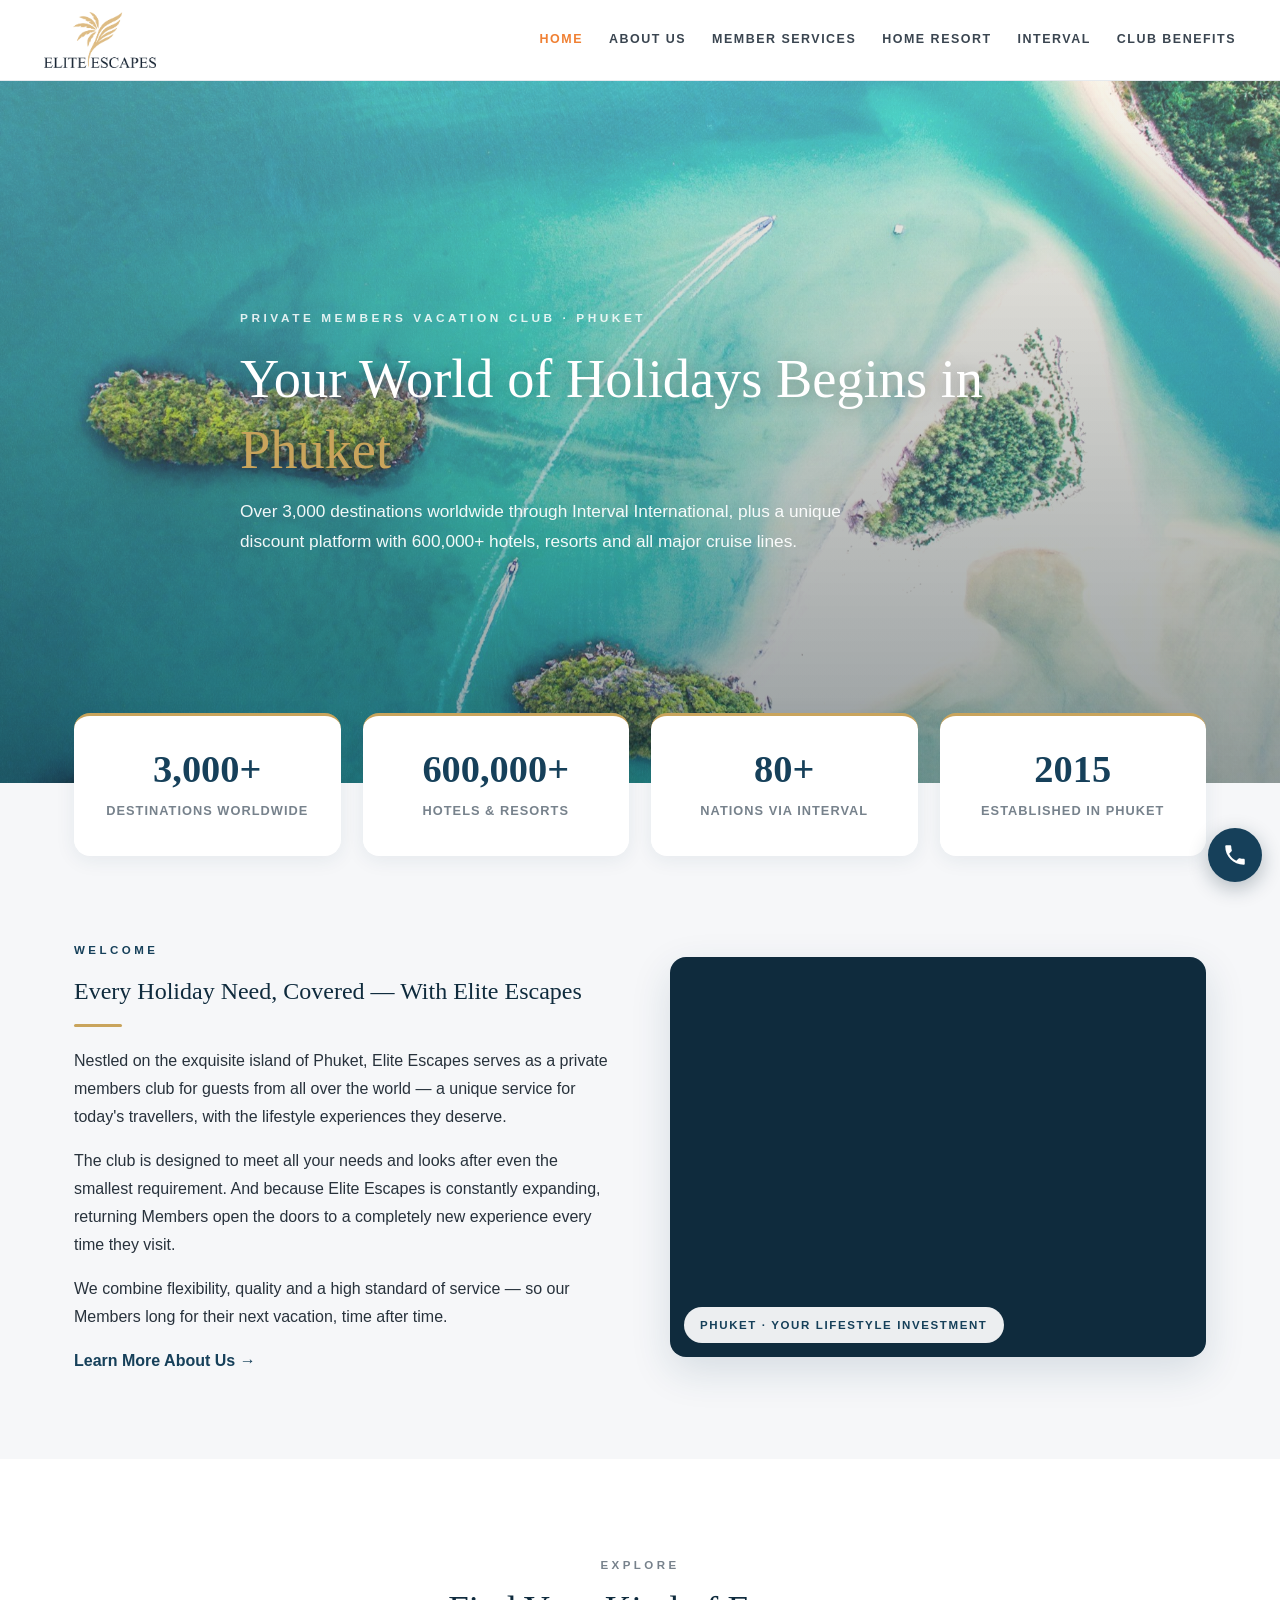
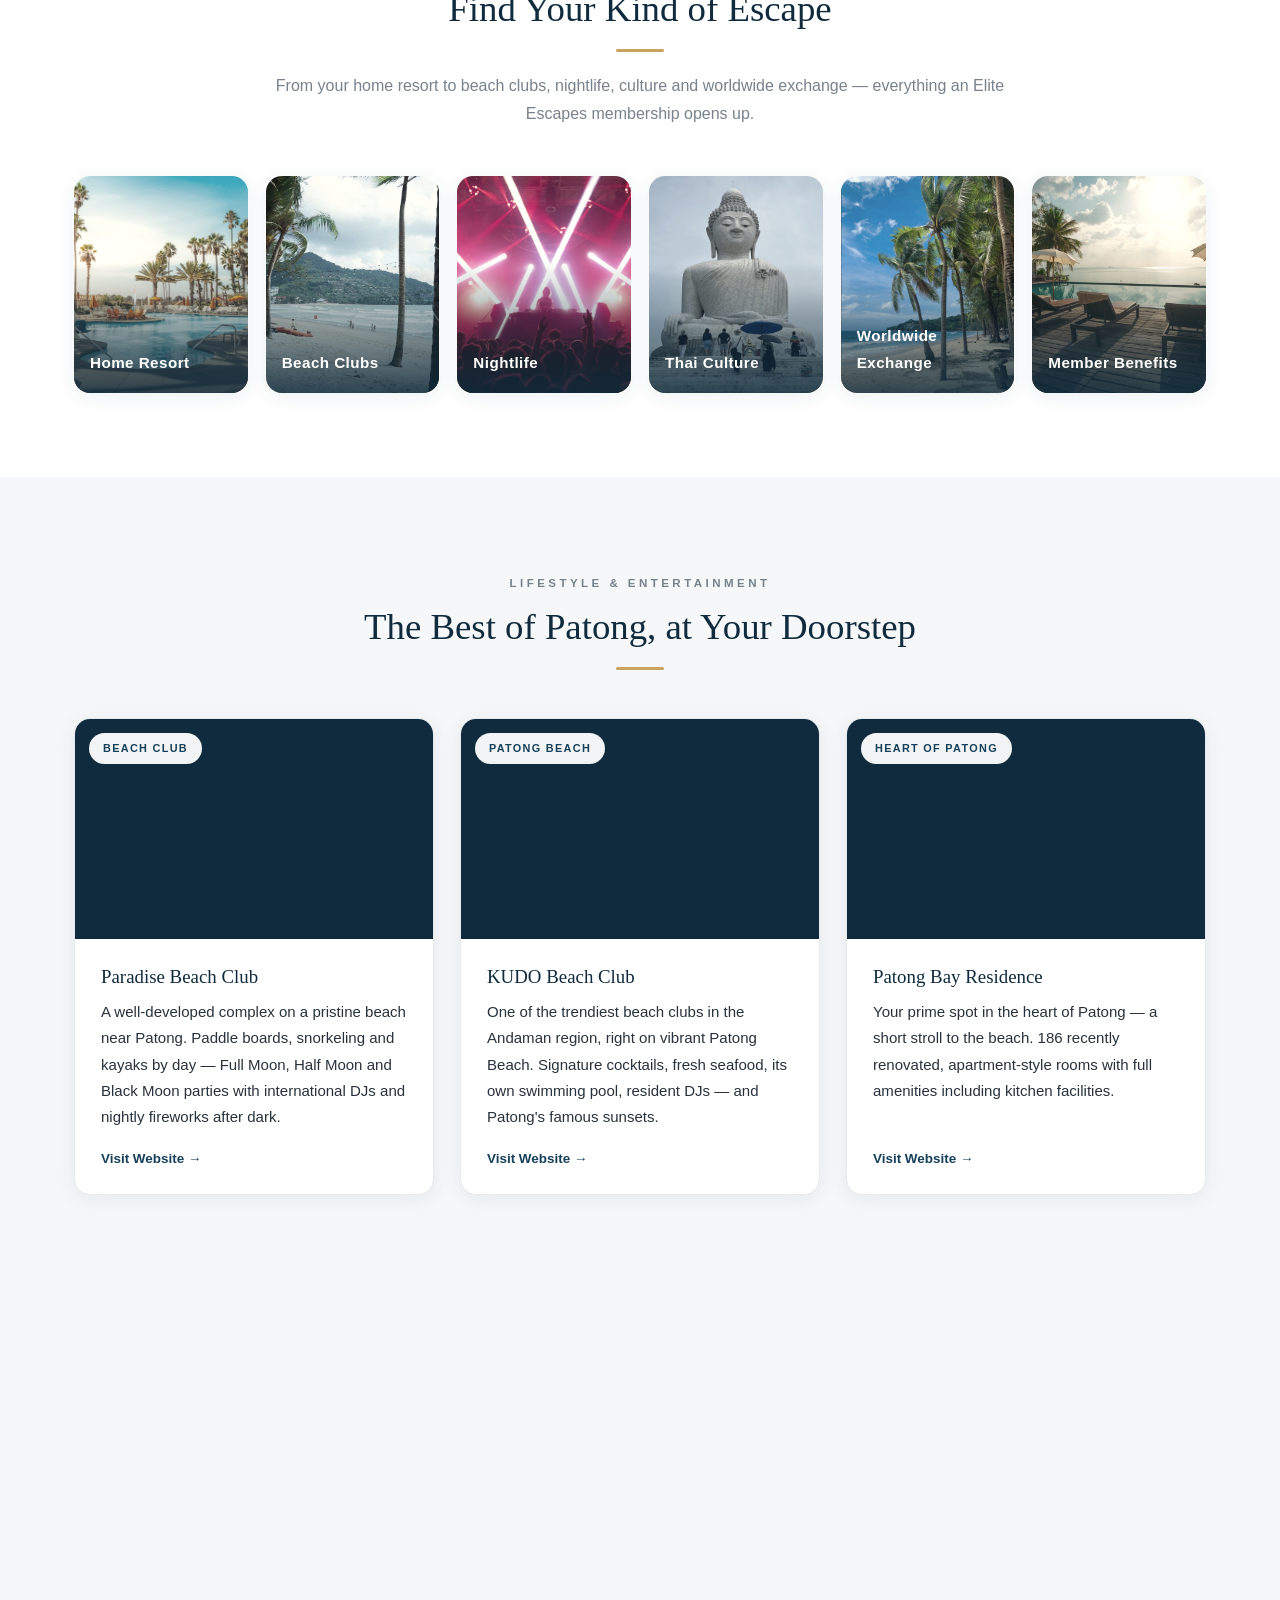
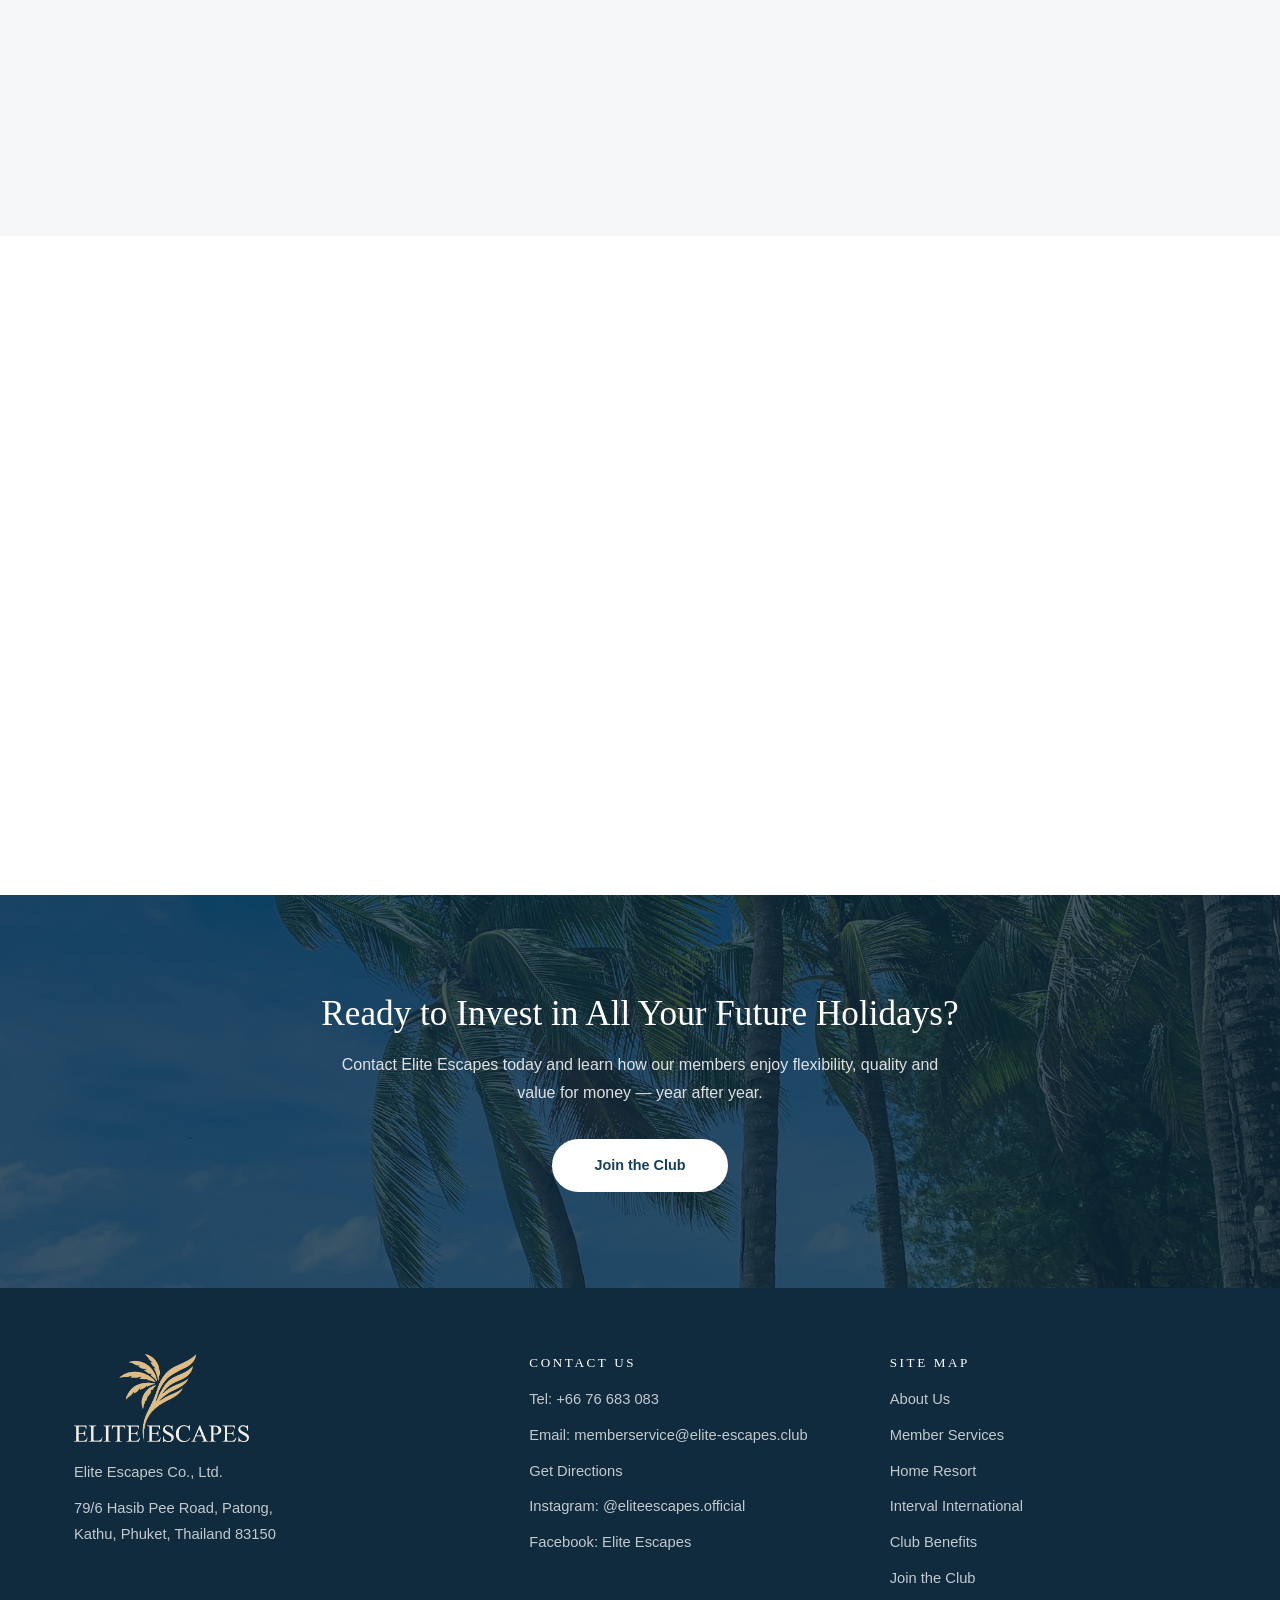
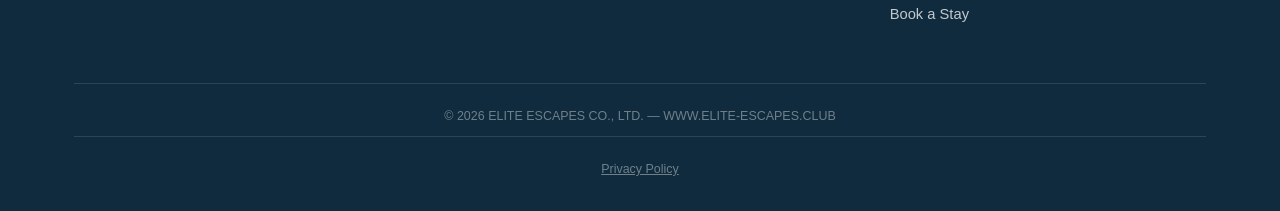
==== commit dbef8b02: "Correct contact email to memberservice@ (singular, no trailing s) The mailbox is memberservice@elite" ====
--- a/index.html
+++ b/index.html
@@ -196,7 +196,7 @@
         <h3>Contact Us</h3>
         <ul>
           <li>Tel: <a id="c-phone" href="tel:+6676683083">+66 76 683 083</a></li>
-          <li>Email: <a id="c-email" href="mailto:memberservices@elite-escapes.club">memberservices@elite-escapes.club</a></li>
+          <li>Email: <a id="c-email" href="mailto:memberservice@elite-escapes.club">memberservice@elite-escapes.club</a></li>
           <li><a href="https://www.google.com/maps?q=7.877686,98.298915" target="_blank" rel="noopener">Get Directions</a></li>
           <li>Instagram: <a href="https://www.instagram.com/eliteescapes.official" target="_blank" rel="noopener">@eliteescapes.official</a></li>
           <li>Facebook: <a href="https://www.facebook.com/profile.php?id=61590205692495" target="_blank" rel="noopener">Elite Escapes</a></li>
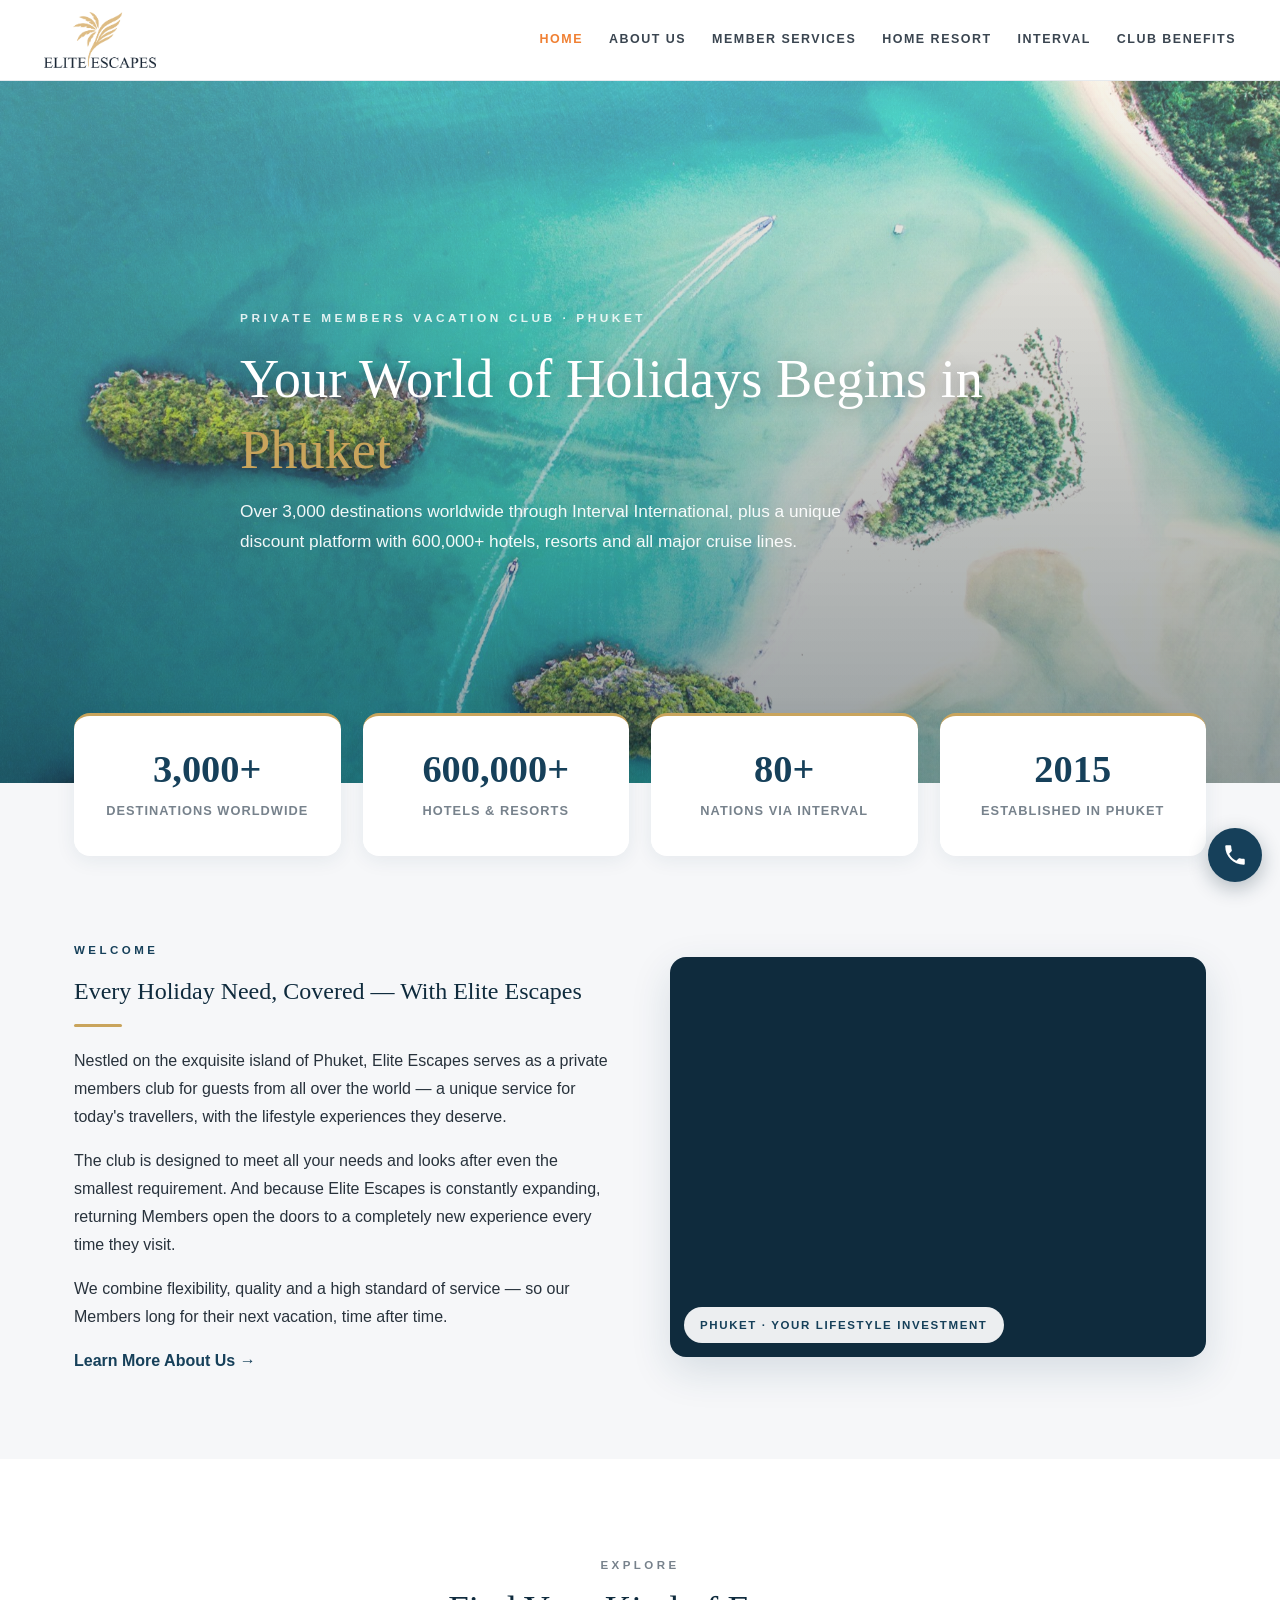
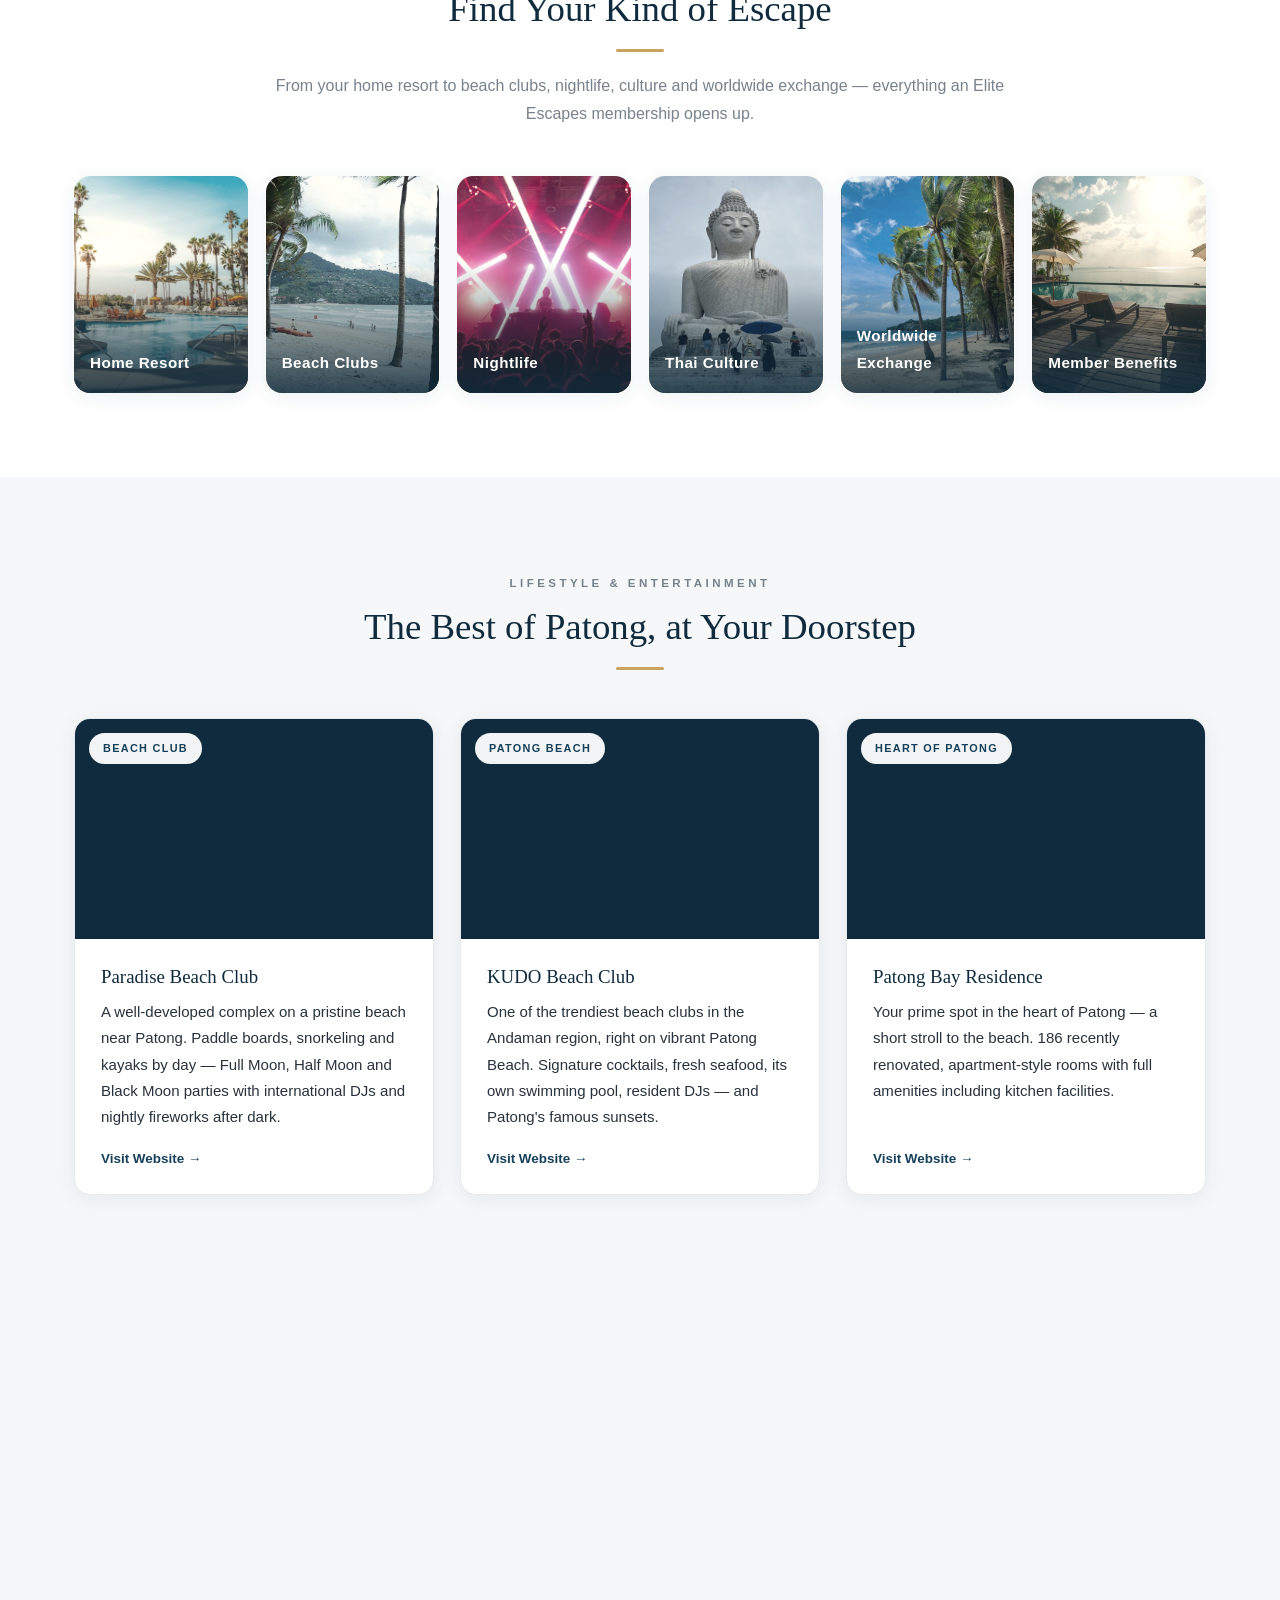
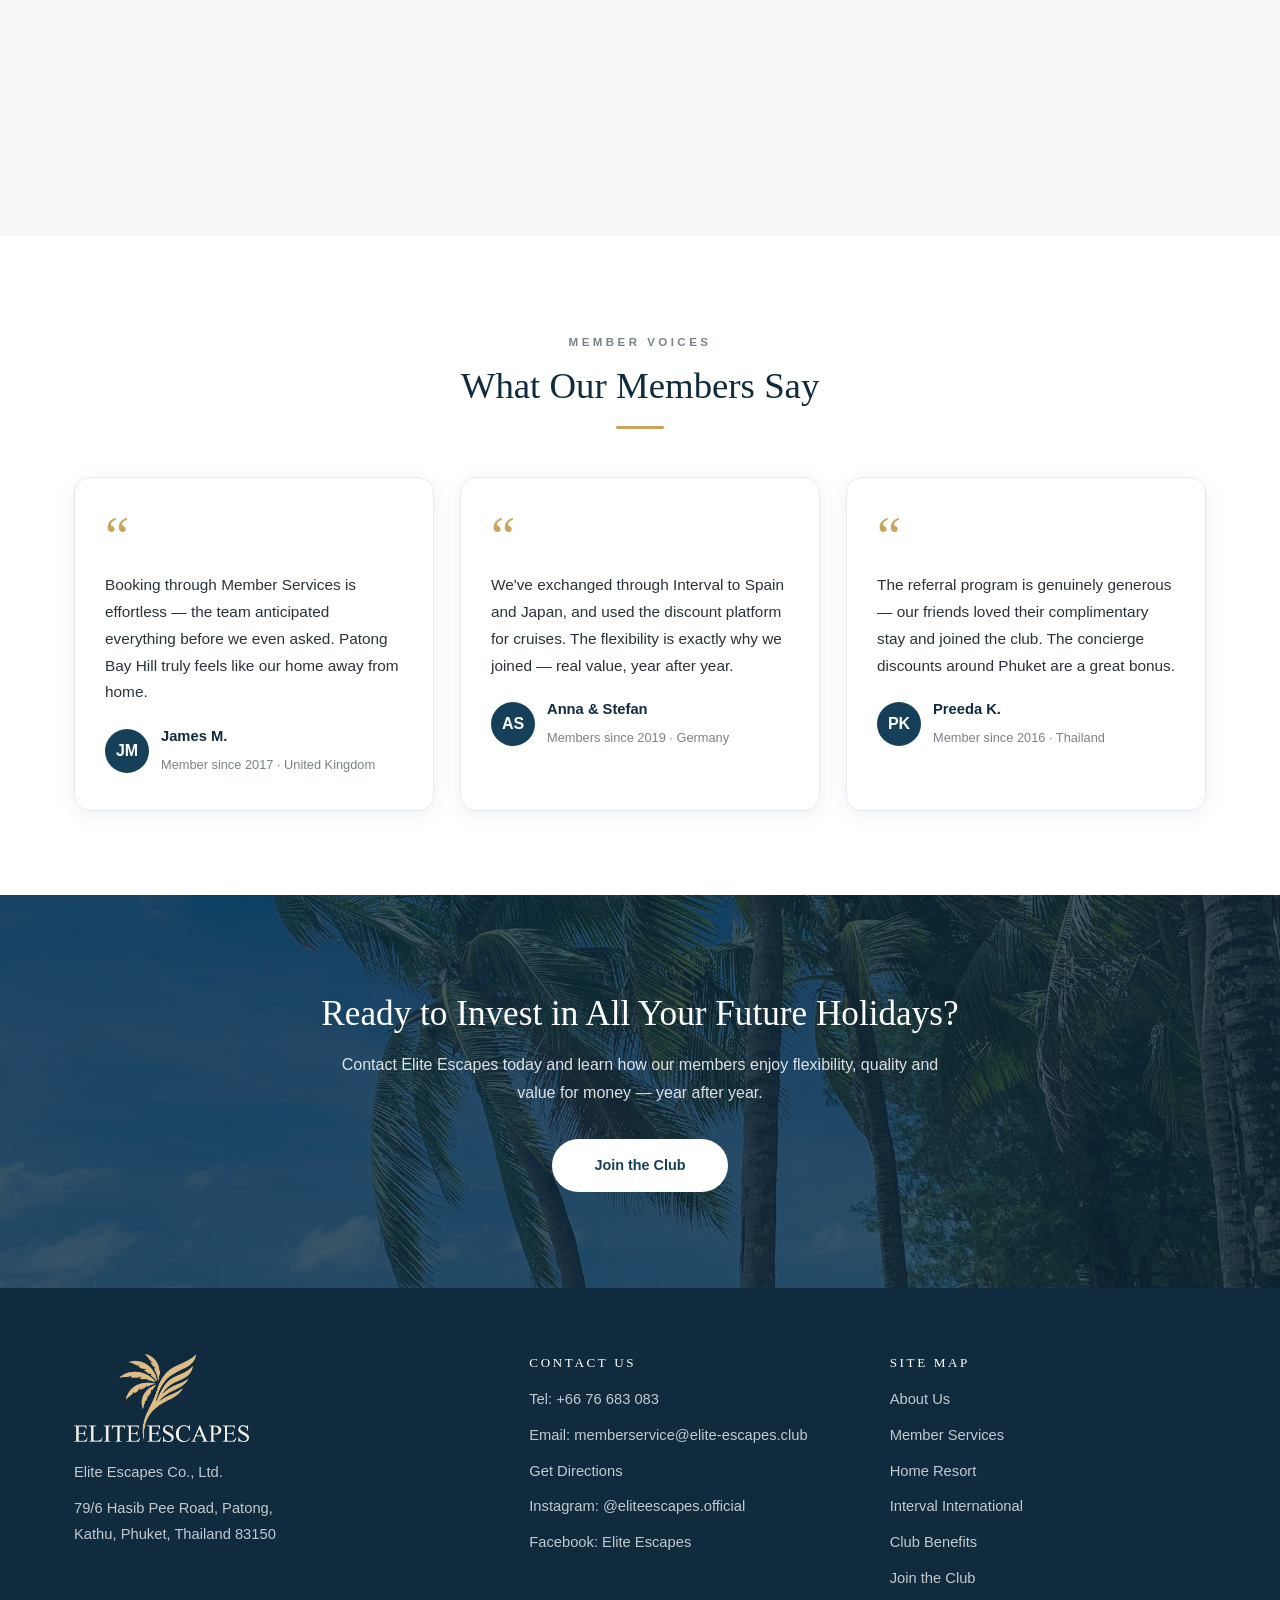
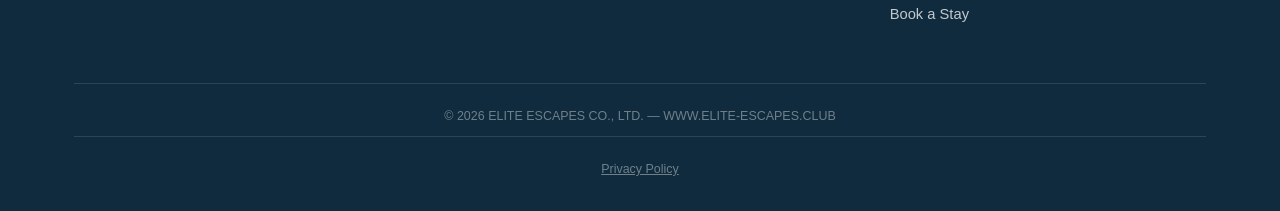
==== commit 126ec3c1: "Add Google Analytics (GA4 G-T01T976Q51) and allow it in CSP Add the gtag.js snippet to every page he" ====
--- a/index.html
+++ b/index.html
@@ -2,7 +2,15 @@
 <html lang="en">
 <head>
 <meta charset="UTF-8"><meta name="viewport" content="width=device-width,initial-scale=1.0">
-<meta http-equiv="Content-Security-Policy" content="default-src 'self'; script-src 'self' 'unsafe-inline'; style-src 'self' 'unsafe-inline' https://fonts.googleapis.com; font-src 'self' https://fonts.gstatic.com; img-src 'self' data:; connect-src 'self' https://formspree.io; form-action 'self' https://formspree.io; base-uri 'self'; object-src 'none'">
+<meta http-equiv="Content-Security-Policy" content="default-src 'self'; script-src 'self' 'unsafe-inline' https://*.googletagmanager.com; style-src 'self' 'unsafe-inline' https://fonts.googleapis.com; font-src 'self' https://fonts.gstatic.com; img-src 'self' data: https://*.google-analytics.com https://*.googletagmanager.com; connect-src 'self' https://formspree.io https://*.google-analytics.com https://*.analytics.google.com https://*.googletagmanager.com; form-action 'self' https://formspree.io; base-uri 'self'; object-src 'none'">
+<!-- Google tag (gtag.js) -->
+<script async src="https://www.googletagmanager.com/gtag/js?id=G-T01T976Q51"></script>
+<script>
+  window.dataLayer = window.dataLayer || [];
+  function gtag(){dataLayer.push(arguments);}
+  gtag('js', new Date());
+  gtag('config', 'G-T01T976Q51');
+</script>
 <title>Elite Escapes — Private Members Vacation Club, Phuket</title>
 <meta name="description" content="Elite Escapes is a private members vacation club in Phuket with access to 3,000+ resorts worldwide through Interval International.">
 <!-- Open Graph / social share -->
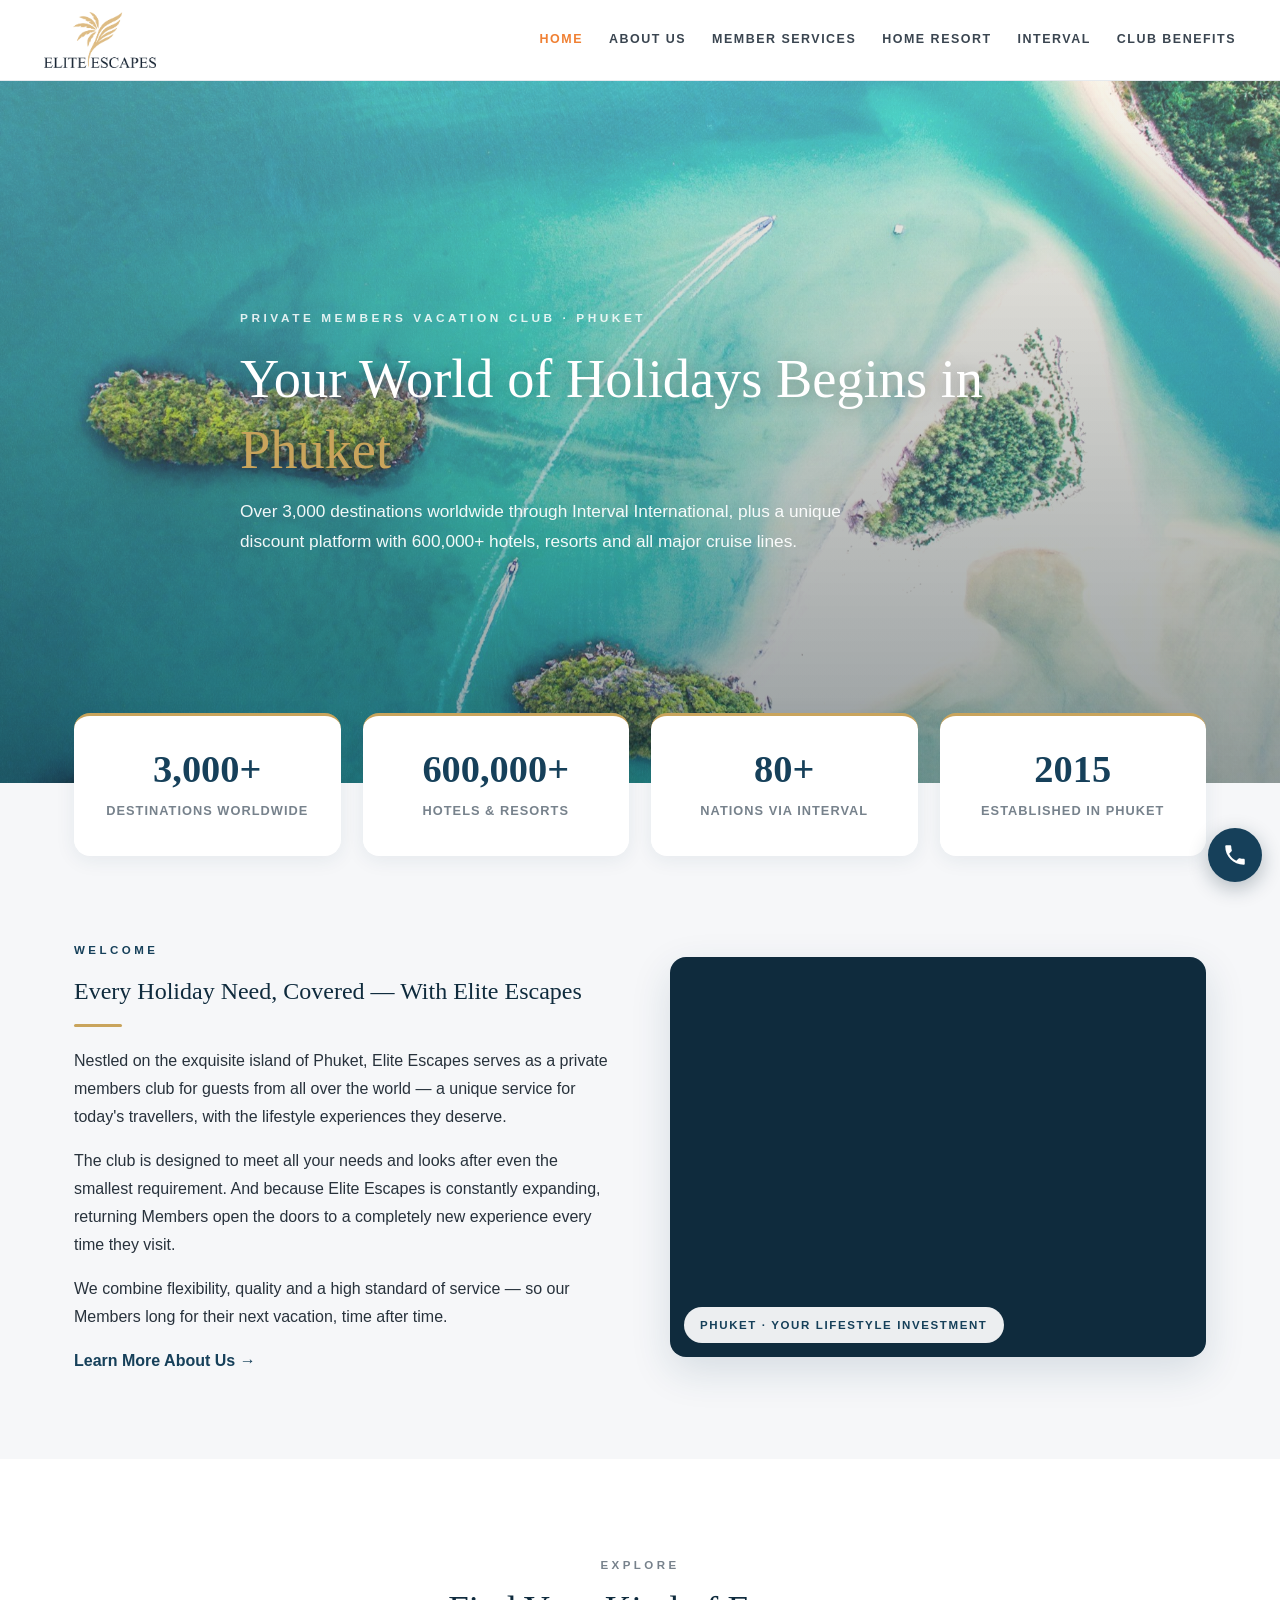
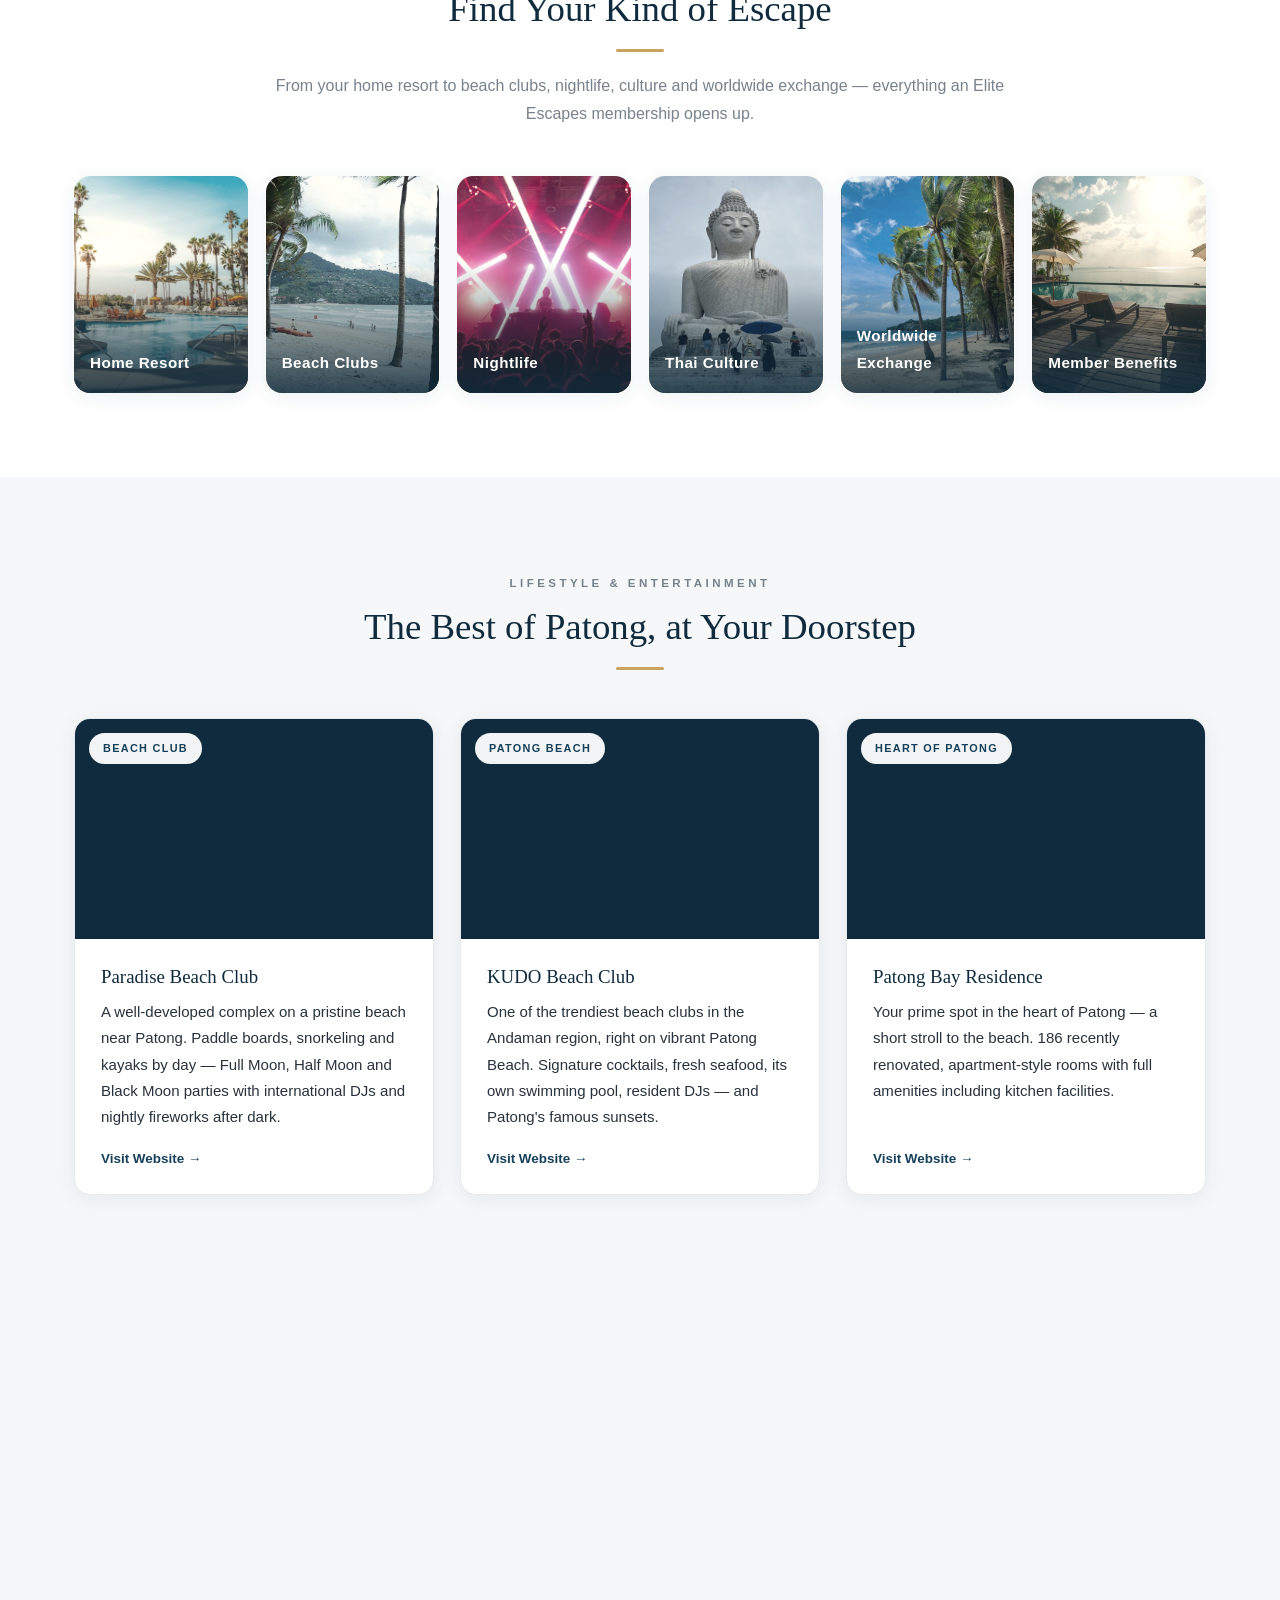
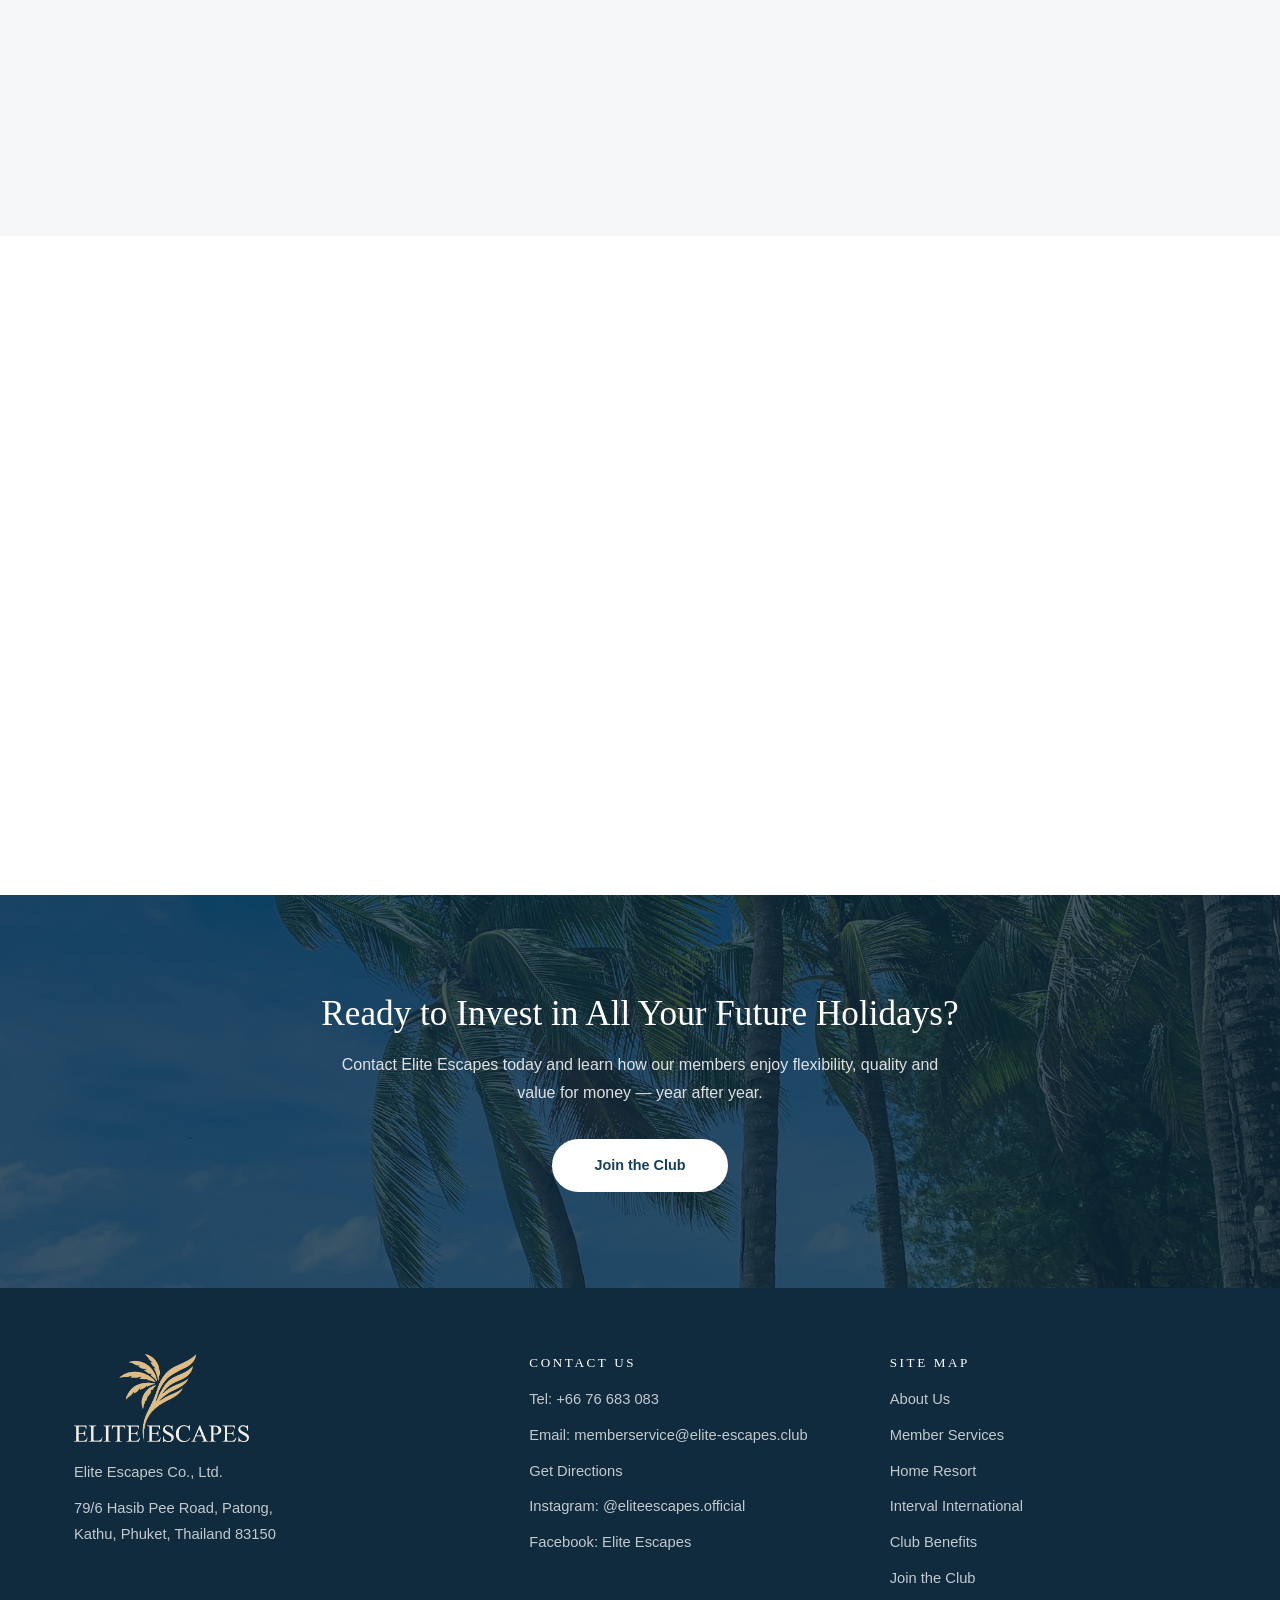
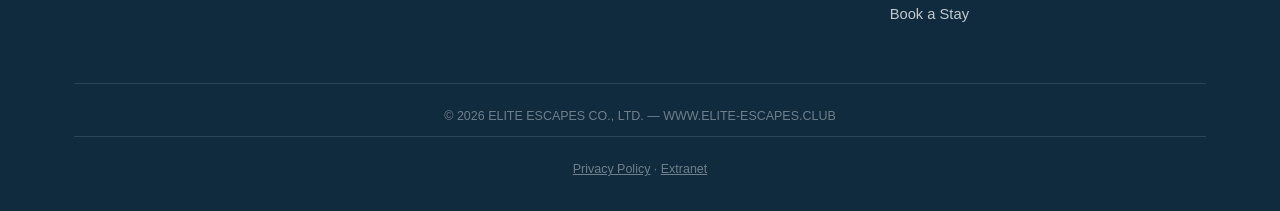
==== commit 4718c816: "Add discreet Extranet link to footer Small "Extranet" link next to Privacy Policy in every page foot" ====
--- a/index.html
+++ b/index.html
@@ -13,17 +13,18 @@
 </script>
 <title>Elite Escapes — Private Members Vacation Club, Phuket</title>
 <meta name="description" content="Elite Escapes is a private members vacation club in Phuket with access to 3,000+ resorts worldwide through Interval International.">
+<link rel="canonical" href="https://elite-escapes.club/index.html">
 <!-- Open Graph / social share -->
 <meta property="og:type" content="website">
 <meta property="og:site_name" content="Elite Escapes">
-<meta property="og:url" content="https://pete22b.github.io/elite-escapes/">
+<meta property="og:url" content="https://elite-escapes.club/">
 <meta property="og:title" content="Elite Escapes — Private Members Vacation Club, Phuket">
 <meta property="og:description" content="Over 3,000 destinations worldwide through Interval International, plus 600,000+ hotels, resorts and all major cruise lines.">
-<meta property="og:image" content="https://pete22b.github.io/elite-escapes/img/unsplash-1483683804023.jpg">
+<meta property="og:image" content="https://elite-escapes.club/img/unsplash-1483683804023.jpg">
 <meta name="twitter:card" content="summary_large_image">
 <meta name="twitter:title" content="Elite Escapes — Private Members Vacation Club, Phuket">
 <meta name="twitter:description" content="Over 3,000 destinations worldwide through Interval International, plus 600,000+ hotels, resorts and all major cruise lines.">
-<meta name="twitter:image" content="https://pete22b.github.io/elite-escapes/img/unsplash-1483683804023.jpg">
+<meta name="twitter:image" content="https://elite-escapes.club/img/unsplash-1483683804023.jpg">
 <link rel="preconnect" href="https://fonts.googleapis.com"><link rel="preconnect" href="https://fonts.gstatic.com" crossorigin>
 <link href="https://fonts.googleapis.com/css2?family=Marcellus&family=Nunito+Sans:wght@300;400;600;700&display=swap" rel="stylesheet">
 <link rel="apple-touch-icon" href="img/logo-palm.png">
@@ -224,7 +225,7 @@
       </div>
     </div>
     <p class="copyright">© 2026 ELITE ESCAPES CO., LTD. — WWW.ELITE-ESCAPES.CLUB</p>
-    <p class="copyright" style="margin-top:8px"><a href="privacy.html" style="color:inherit;text-decoration:underline">Privacy Policy</a></p>
+    <p class="copyright" style="margin-top:8px"><a href="privacy.html" style="color:inherit;text-decoration:underline">Privacy Policy</a> · <a href="https://app.elite-escapes.club/" target="_blank" rel="noopener" style="color:inherit;text-decoration:underline">Extranet</a></p>
   </div>
 </footer>
 
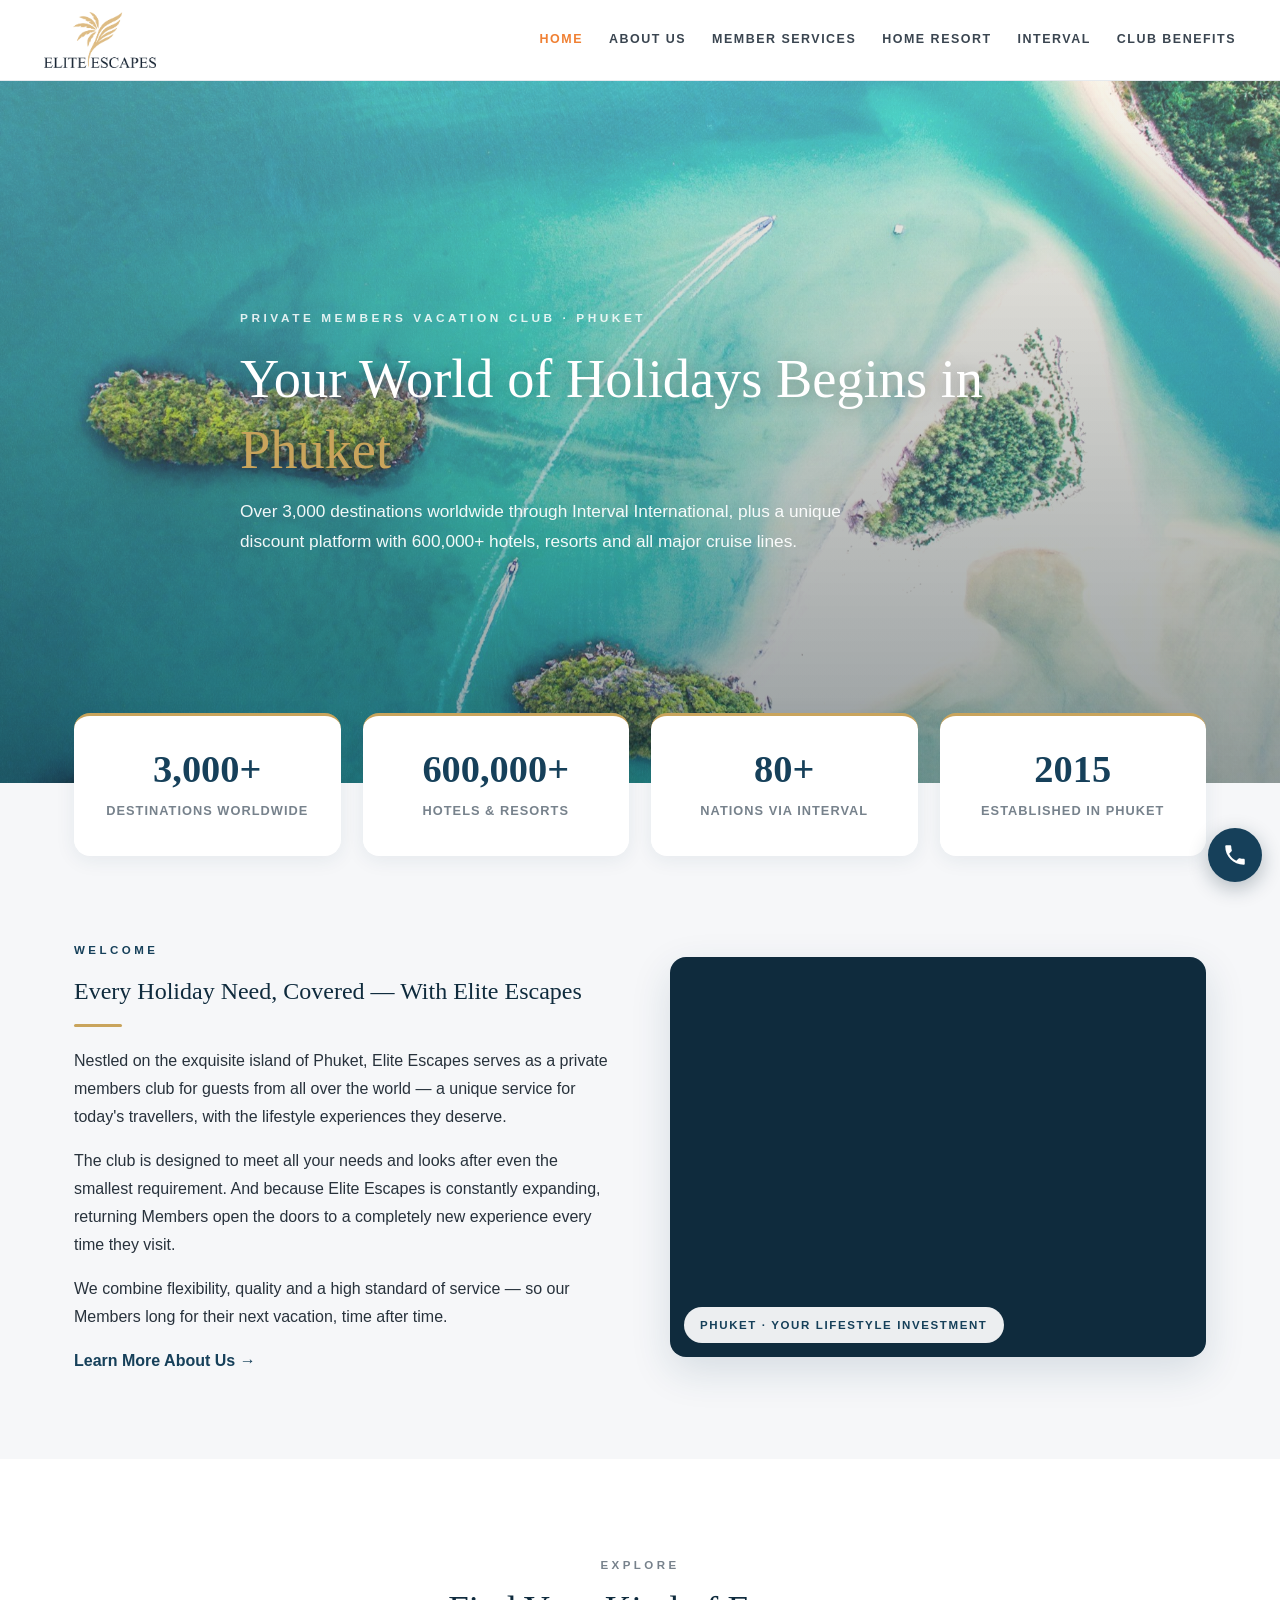
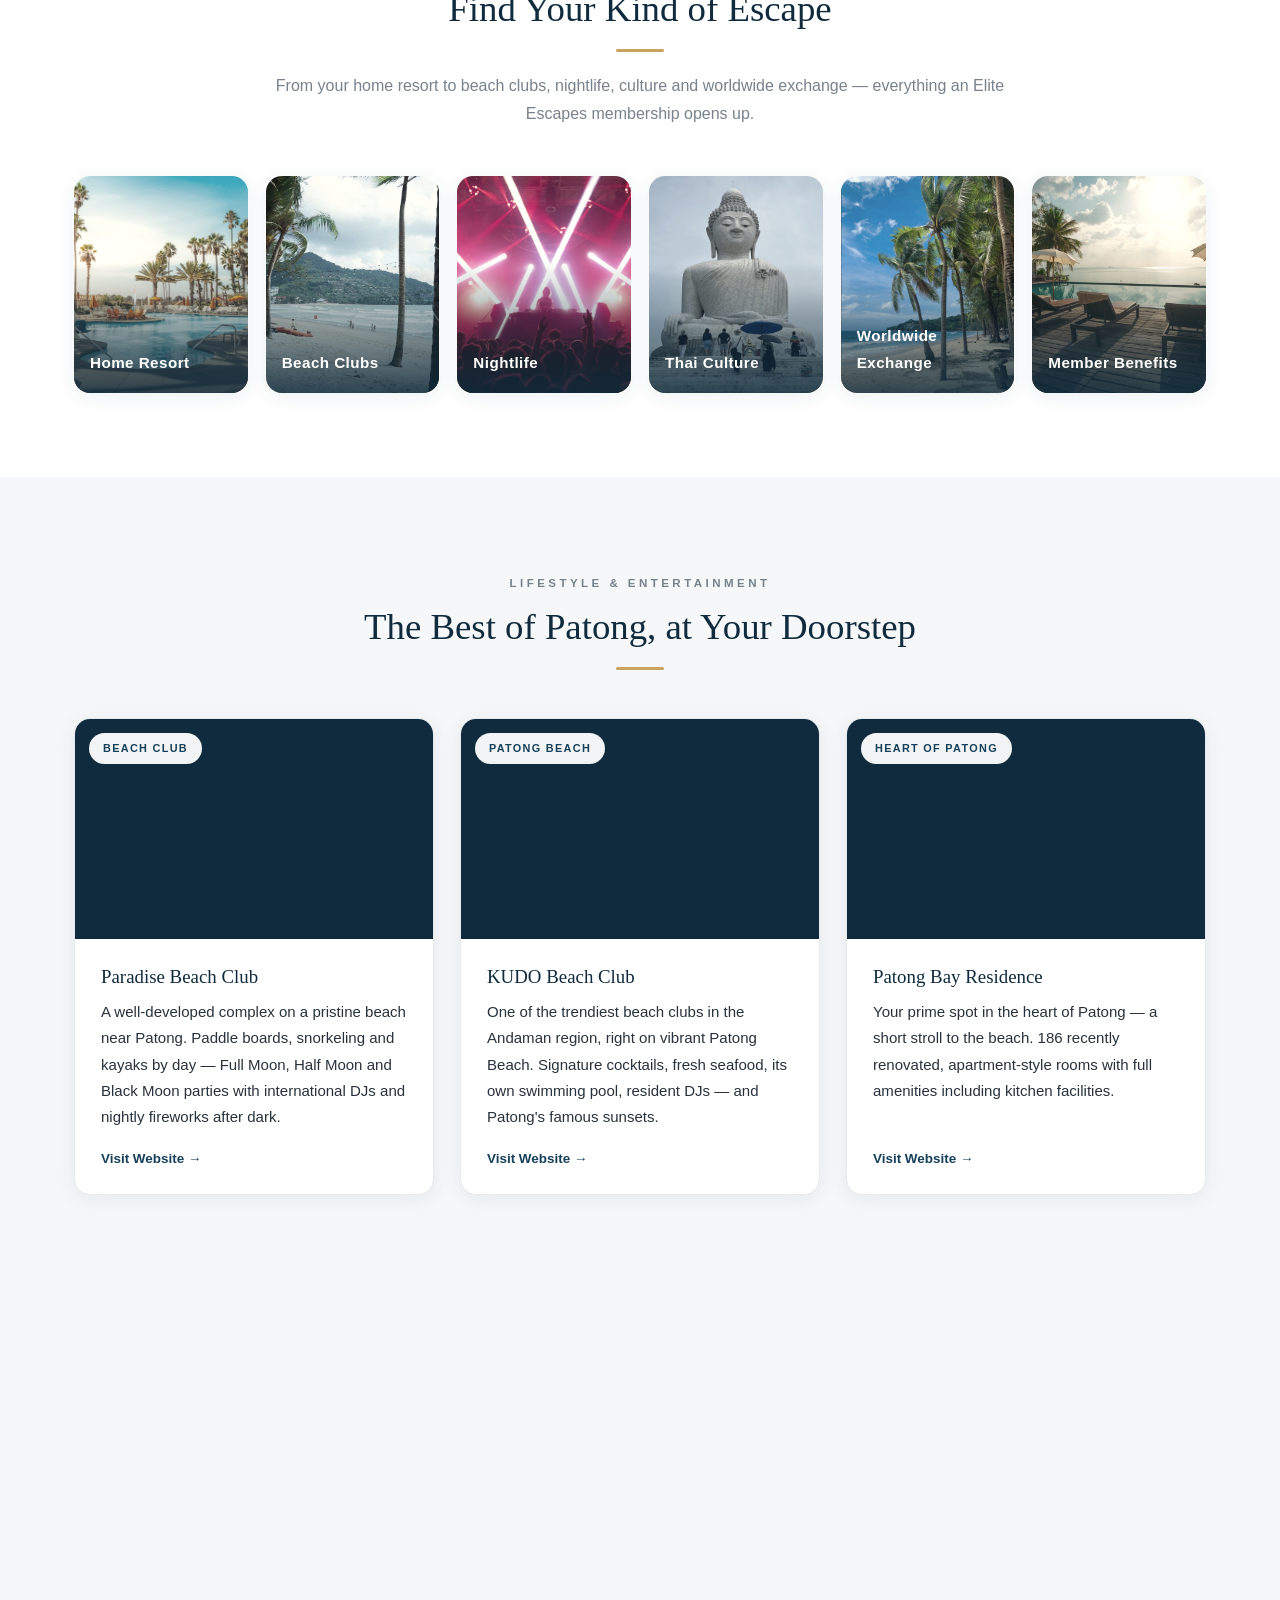
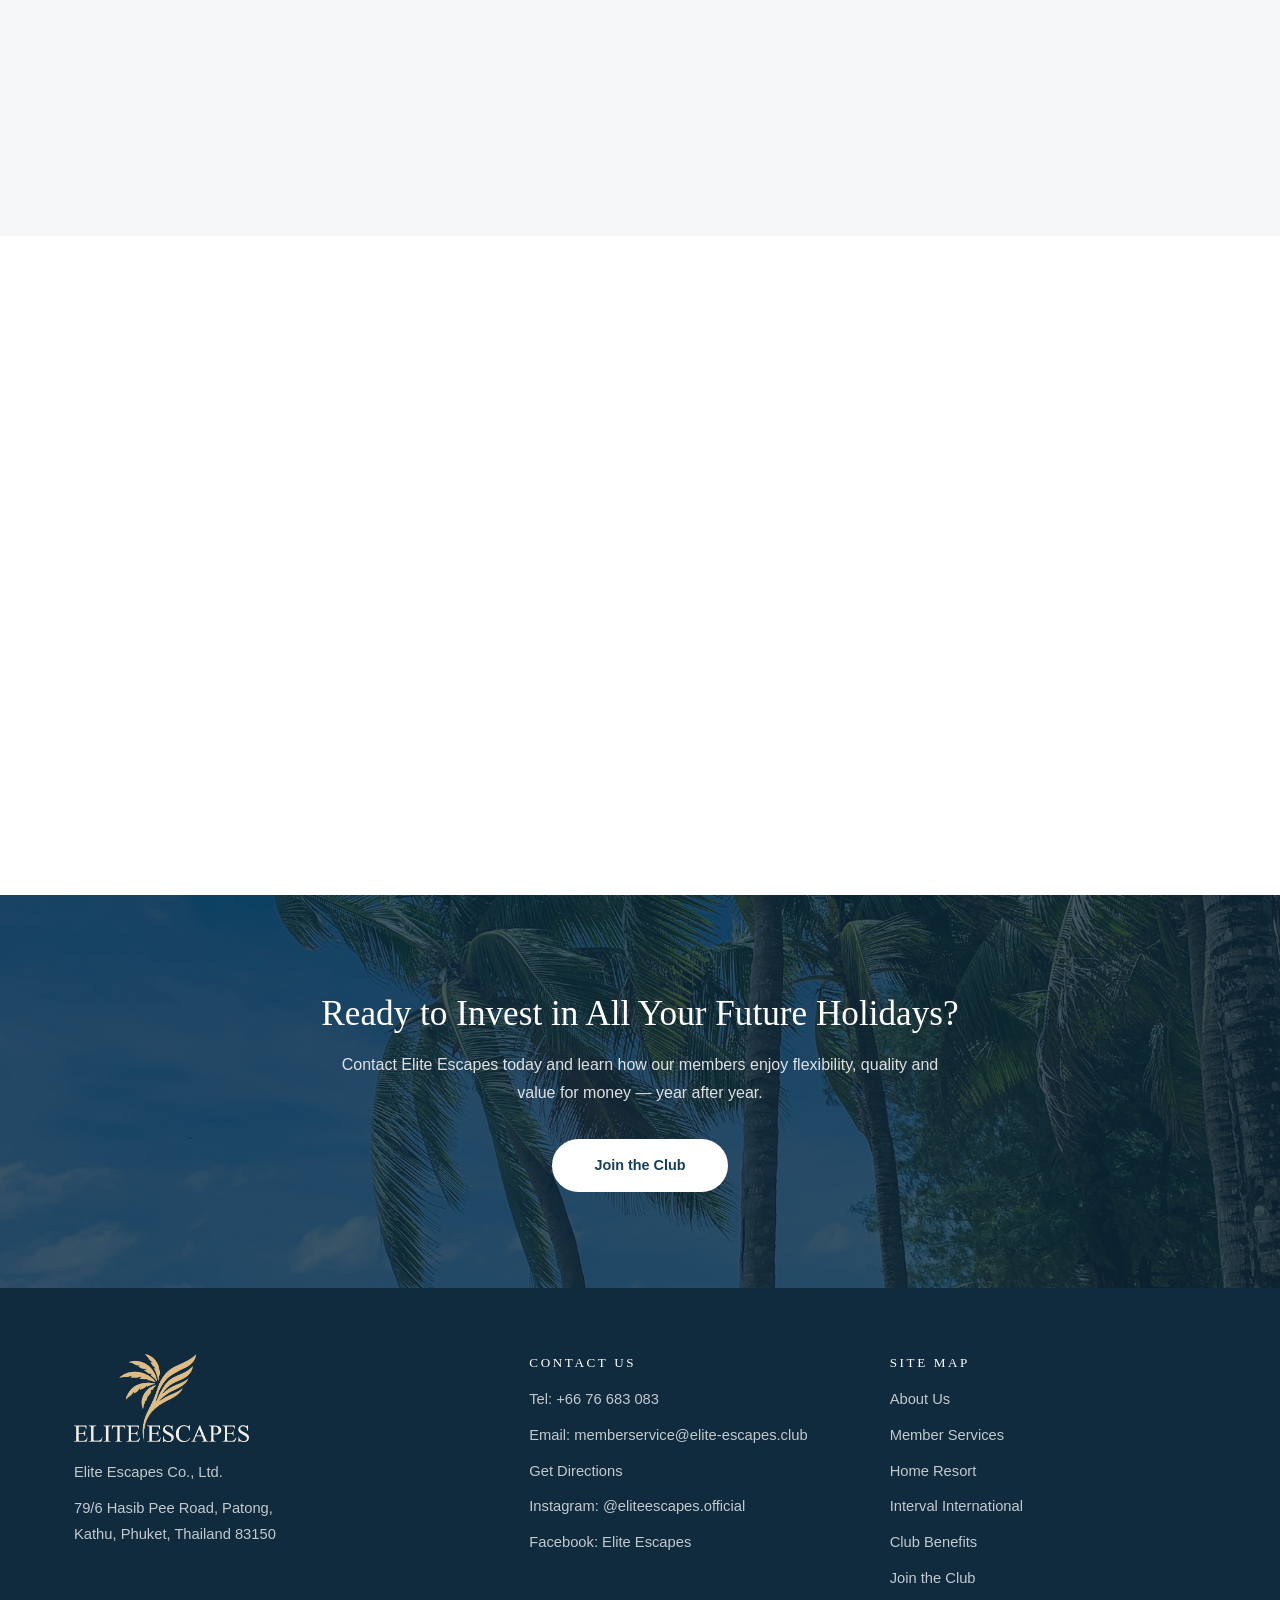
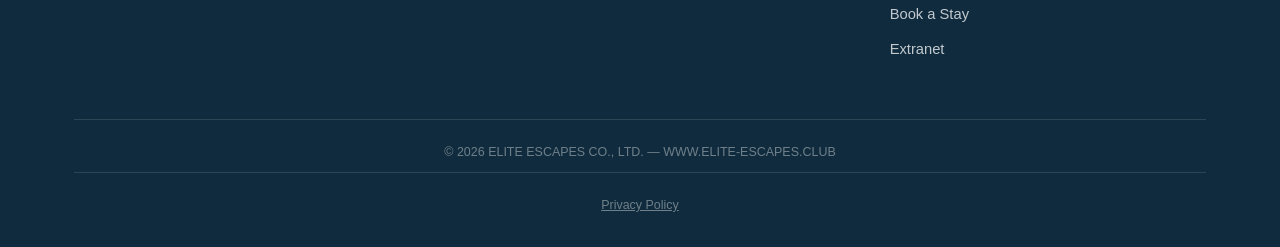
==== commit d1926f37: "Move Extranet link into footer Site Map list Relocate the Extranet link from the copyright line to t" ====
--- a/index.html
+++ b/index.html
@@ -221,11 +221,12 @@
           <li><a href="benefits.html">Club Benefits</a></li>
           <li><a href="join.html">Join the Club</a></li>
           <li><a href="booking.html">Book a Stay</a></li>
+          <li><a href="https://app.elite-escapes.club/" target="_blank" rel="noopener">Extranet</a></li>
         </ul>
       </div>
     </div>
     <p class="copyright">© 2026 ELITE ESCAPES CO., LTD. — WWW.ELITE-ESCAPES.CLUB</p>
-    <p class="copyright" style="margin-top:8px"><a href="privacy.html" style="color:inherit;text-decoration:underline">Privacy Policy</a> · <a href="https://app.elite-escapes.club/" target="_blank" rel="noopener" style="color:inherit;text-decoration:underline">Extranet</a></p>
+    <p class="copyright" style="margin-top:8px"><a href="privacy.html" style="color:inherit;text-decoration:underline">Privacy Policy</a></p>
   </div>
 </footer>
 
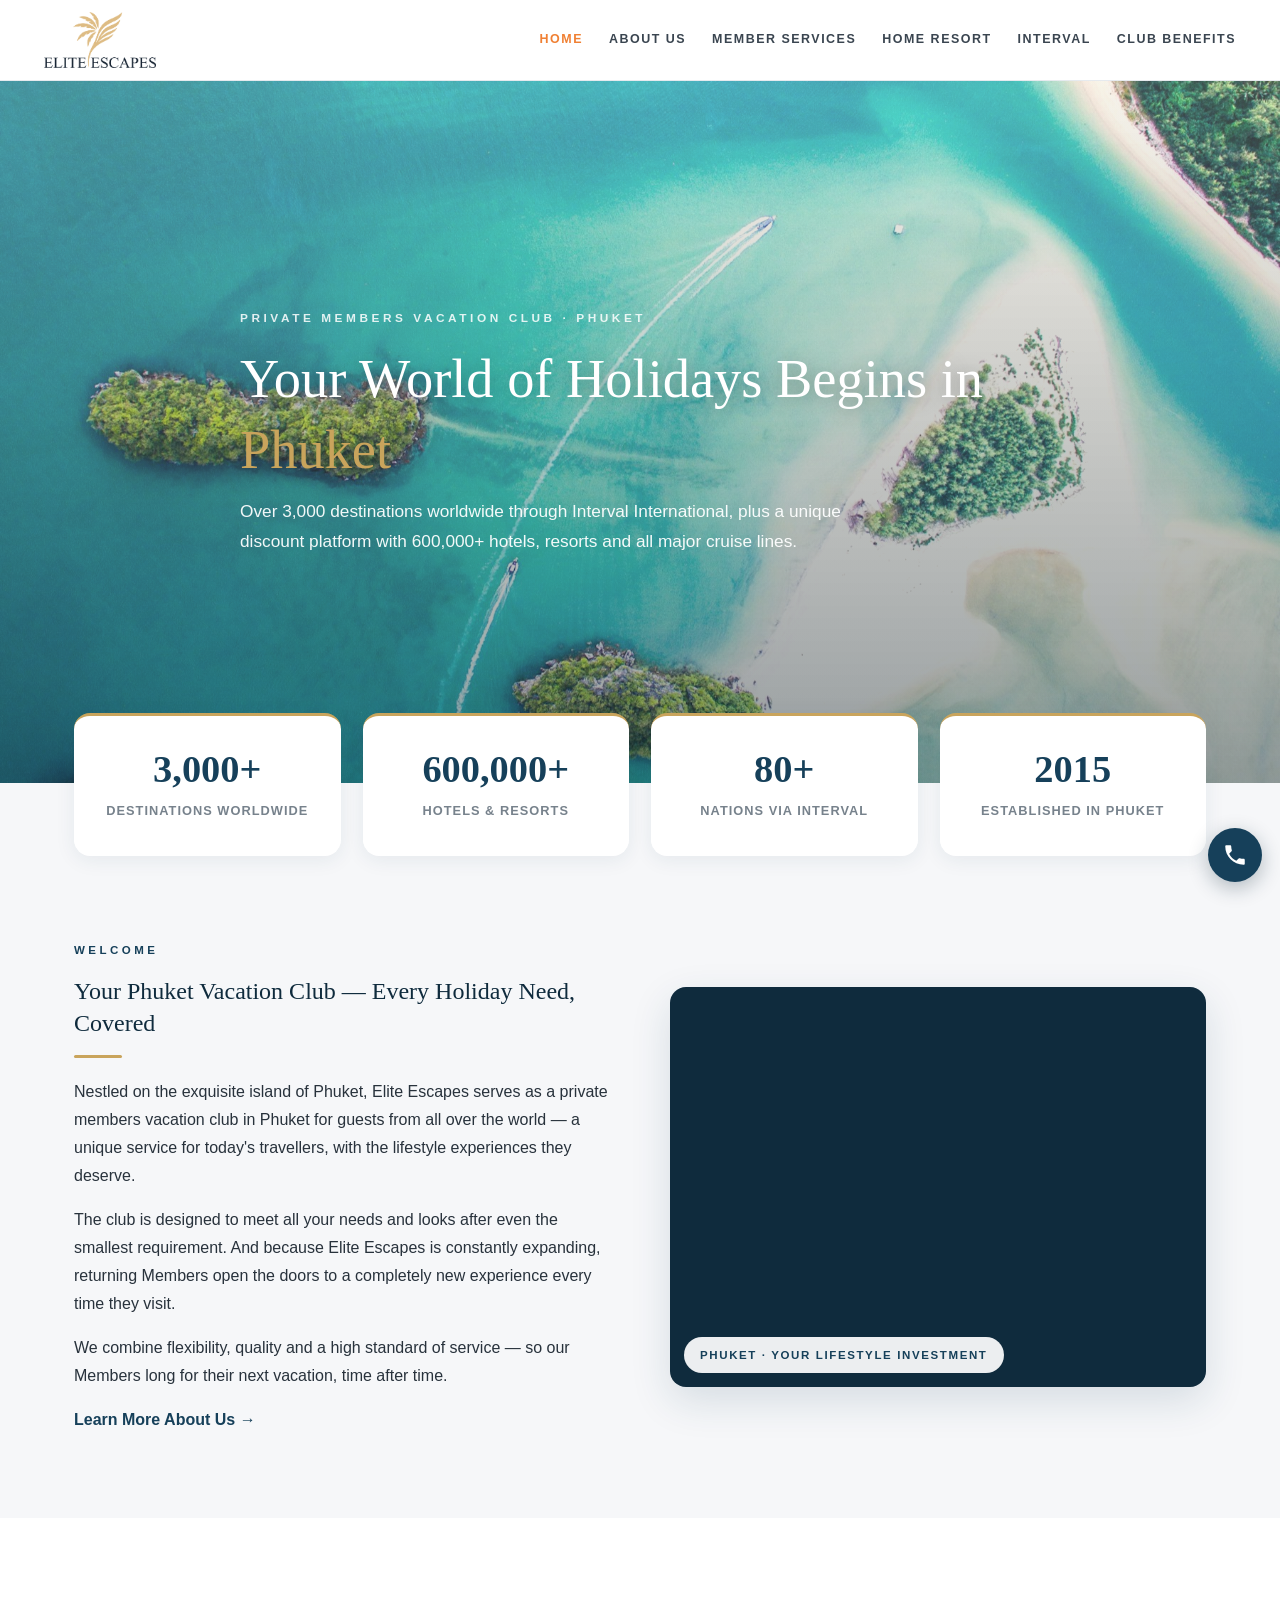
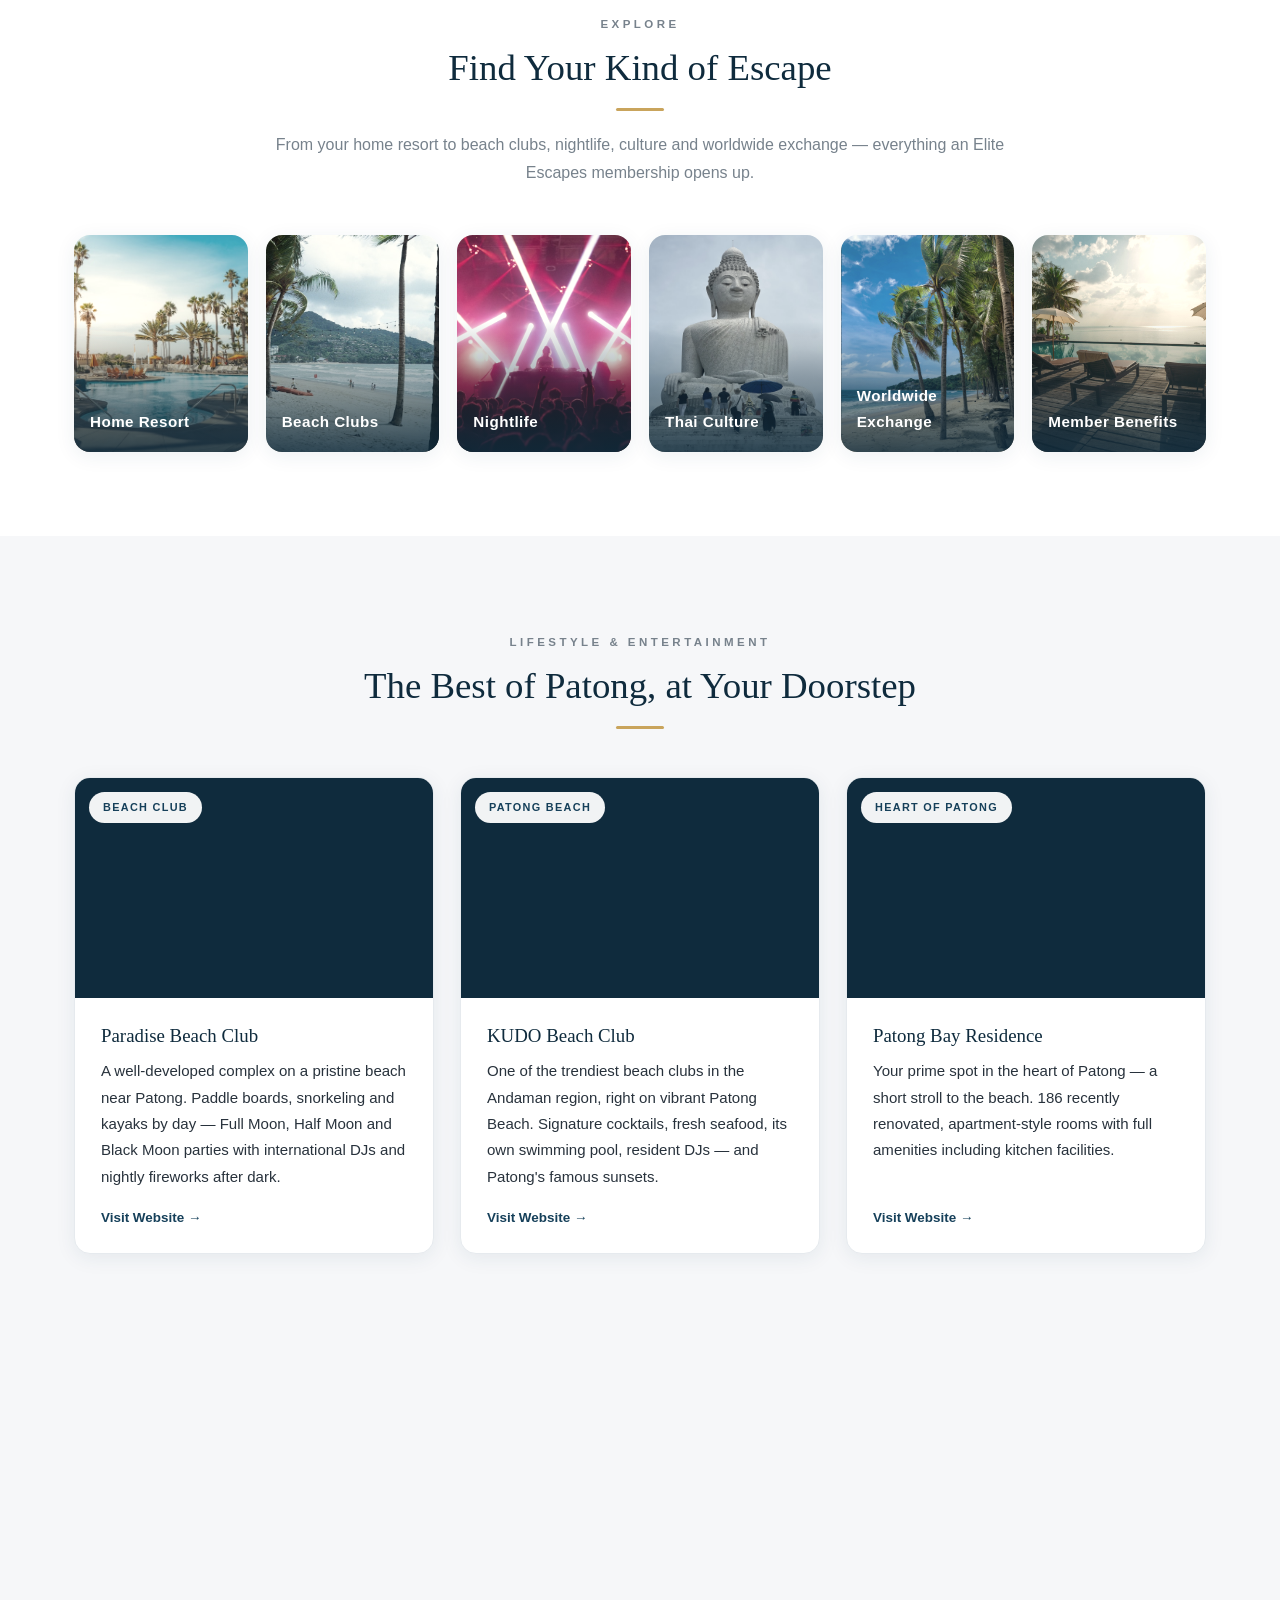
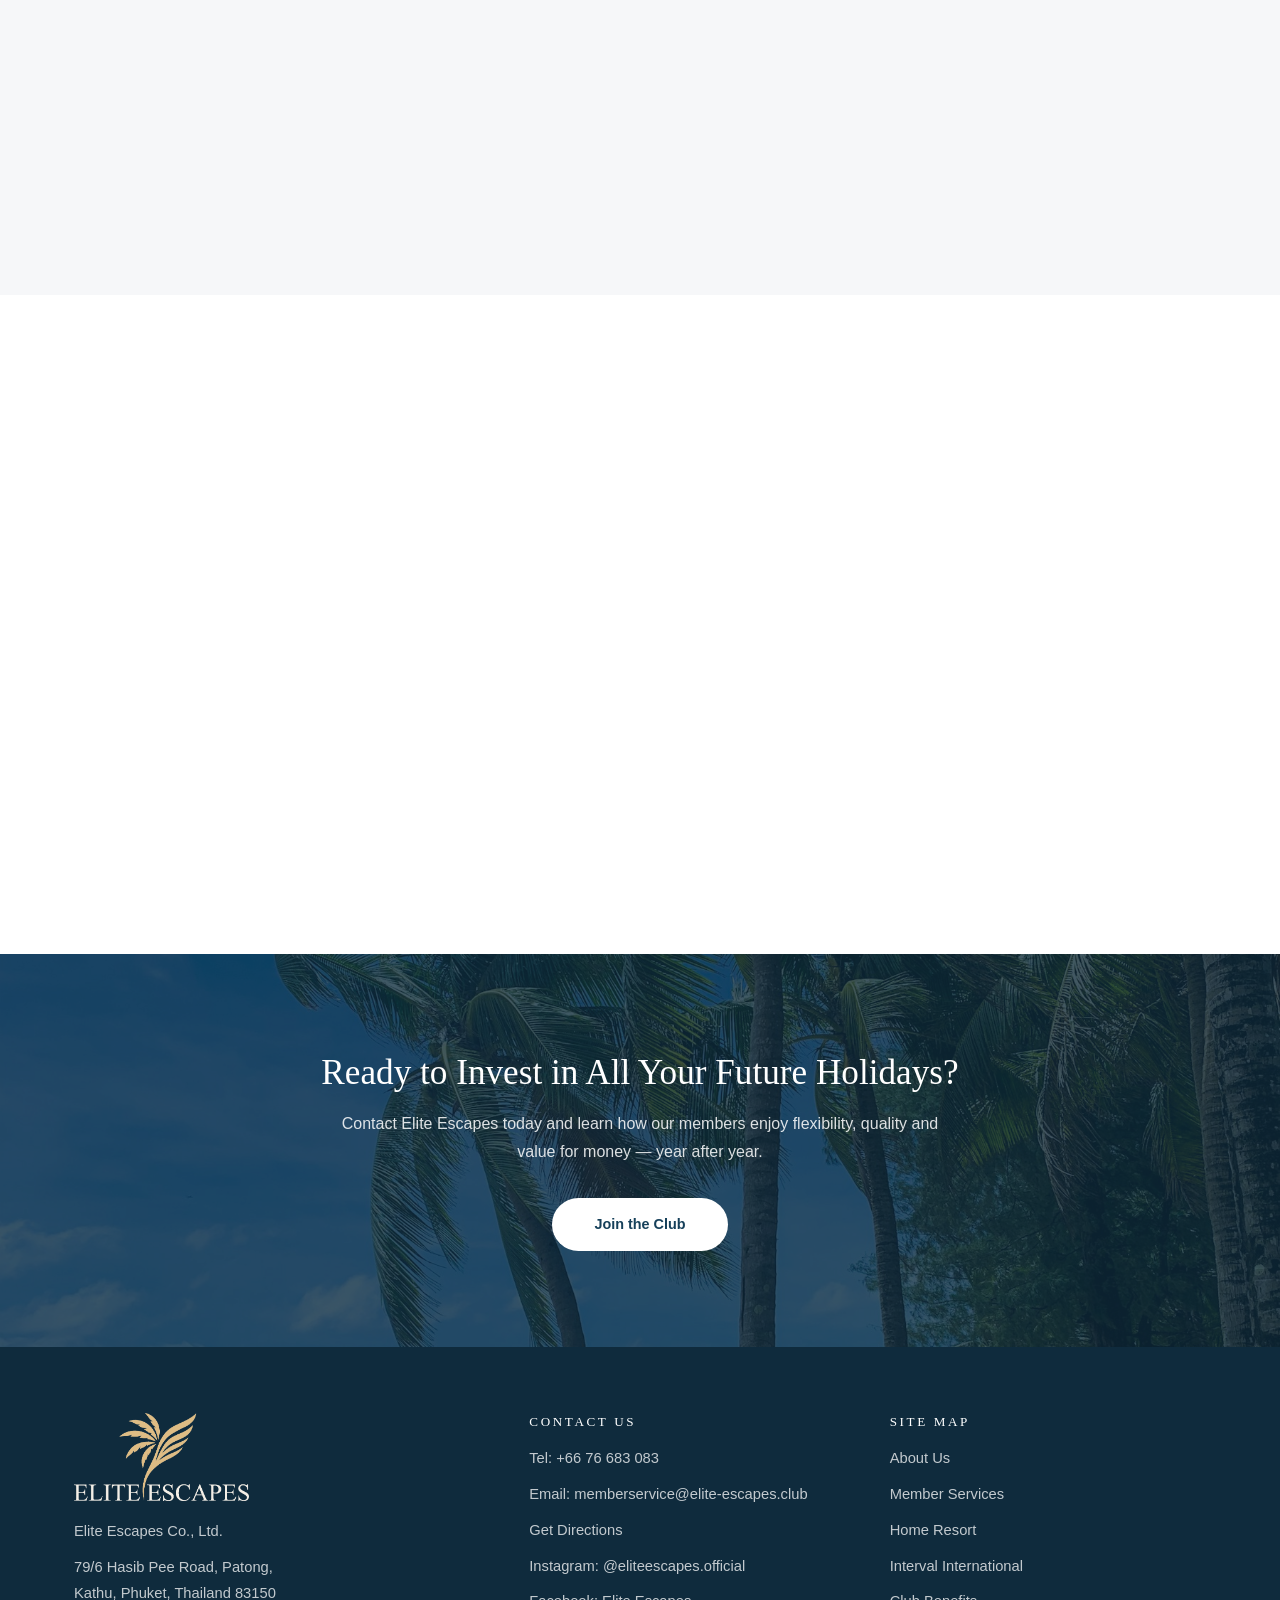
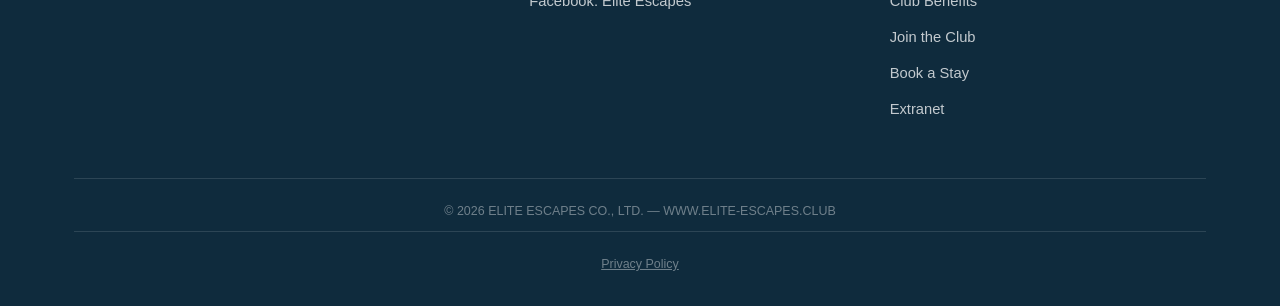
==== commit d99d91e4: "SEO: lead homepage Welcome heading with "Phuket vacation club" Google Trends shows "Phuket vacation " ====
--- a/index.html
+++ b/index.html
@@ -30,6 +30,37 @@
 <link rel="apple-touch-icon" href="img/logo-palm.png">
 <link rel="icon" href="img/logo-palm.png" type="image/png">
 <link rel="stylesheet" href="style.css?v=11">
+<script type="application/ld+json">
+{
+  "@context": "https://schema.org",
+  "@type": "LocalBusiness",
+  "name": "Elite Escapes Co., Ltd.",
+  "alternateName": "Elite Escapes",
+  "description": "A private members vacation club in Phuket with worldwide resort exchange through Interval International.",
+  "url": "https://elite-escapes.club/",
+  "logo": "https://elite-escapes.club/img/logo-full.png",
+  "image": "https://elite-escapes.club/img/unsplash-1483683804023.jpg",
+  "telephone": "+66 76 683 083",
+  "email": "memberservice@elite-escapes.club",
+  "address": {
+    "@type": "PostalAddress",
+    "streetAddress": "79/6 Hasib Pee Road, Patong",
+    "addressLocality": "Kathu",
+    "addressRegion": "Phuket",
+    "postalCode": "83150",
+    "addressCountry": "TH"
+  },
+  "geo": {
+    "@type": "GeoCoordinates",
+    "latitude": 7.877686,
+    "longitude": 98.298915
+  },
+  "sameAs": [
+    "https://www.instagram.com/eliteescapes.official",
+    "https://www.facebook.com/profile.php?id=61590205692495"
+  ]
+}
+</script>
 </head>
 <body>
 
@@ -68,9 +99,9 @@
   <div class="container two-col">
     <div class="prose reveal">
       <p class="eyebrow">Welcome</p>
-      <h2 style="margin-bottom:0">Every Holiday Need, Covered — With Elite Escapes</h2>
+      <h2 style="margin-bottom:0">Your Phuket Vacation Club — Every Holiday Need, Covered</h2>
       <div class="rule"></div>
-      <p>Nestled on the exquisite island of Phuket, Elite Escapes serves as a private members club for guests from all over the world — a unique service for today's travellers, with the lifestyle experiences they deserve.</p>
+      <p>Nestled on the exquisite island of Phuket, Elite Escapes serves as a private members vacation club in Phuket for guests from all over the world — a unique service for today's travellers, with the lifestyle experiences they deserve.</p>
       <p>The club is designed to meet all your needs and looks after even the smallest requirement. And because Elite Escapes is constantly expanding, returning Members open the doors to a completely new experience every time they visit.</p>
       <p>We combine flexibility, quality and a high standard of service — so our Members long for their next vacation, time after time.</p>
       <a class="more" href="about.html" style="color:var(--brand);font-weight:700">Learn More About Us →</a>
